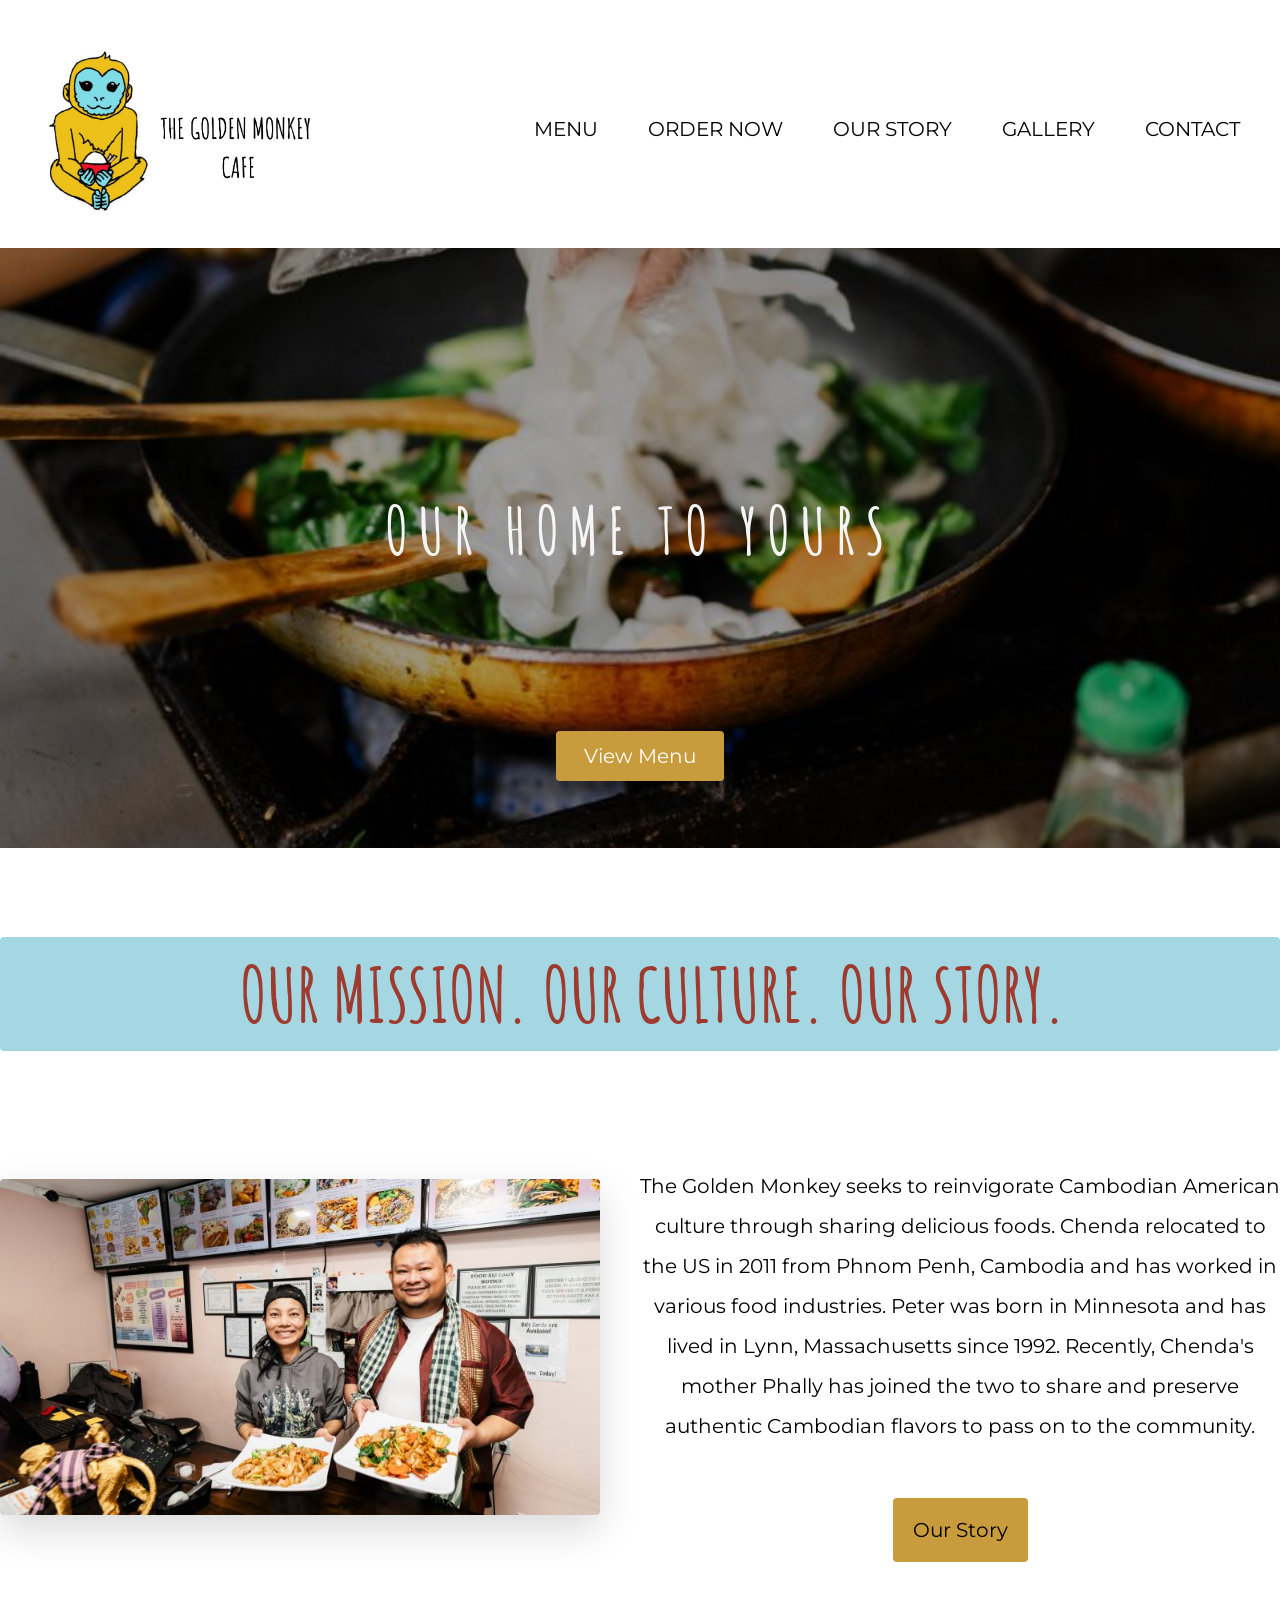
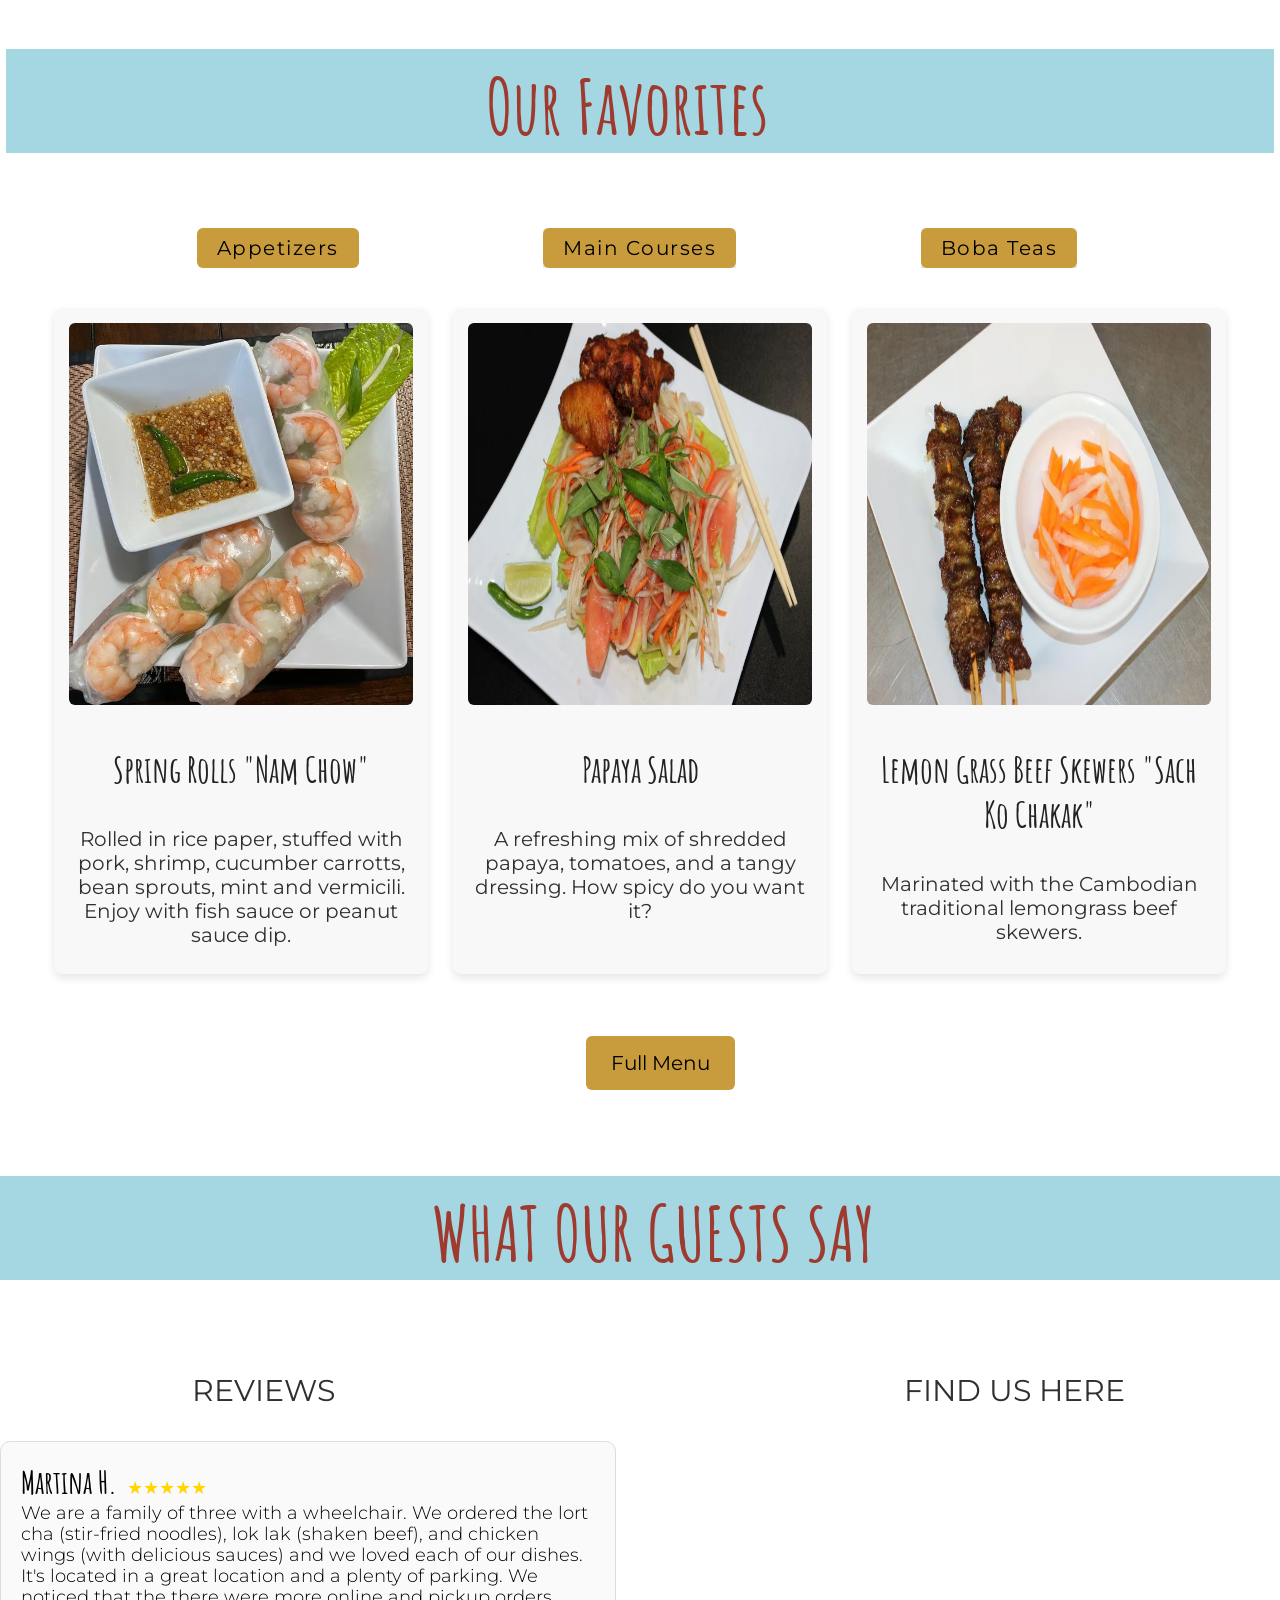
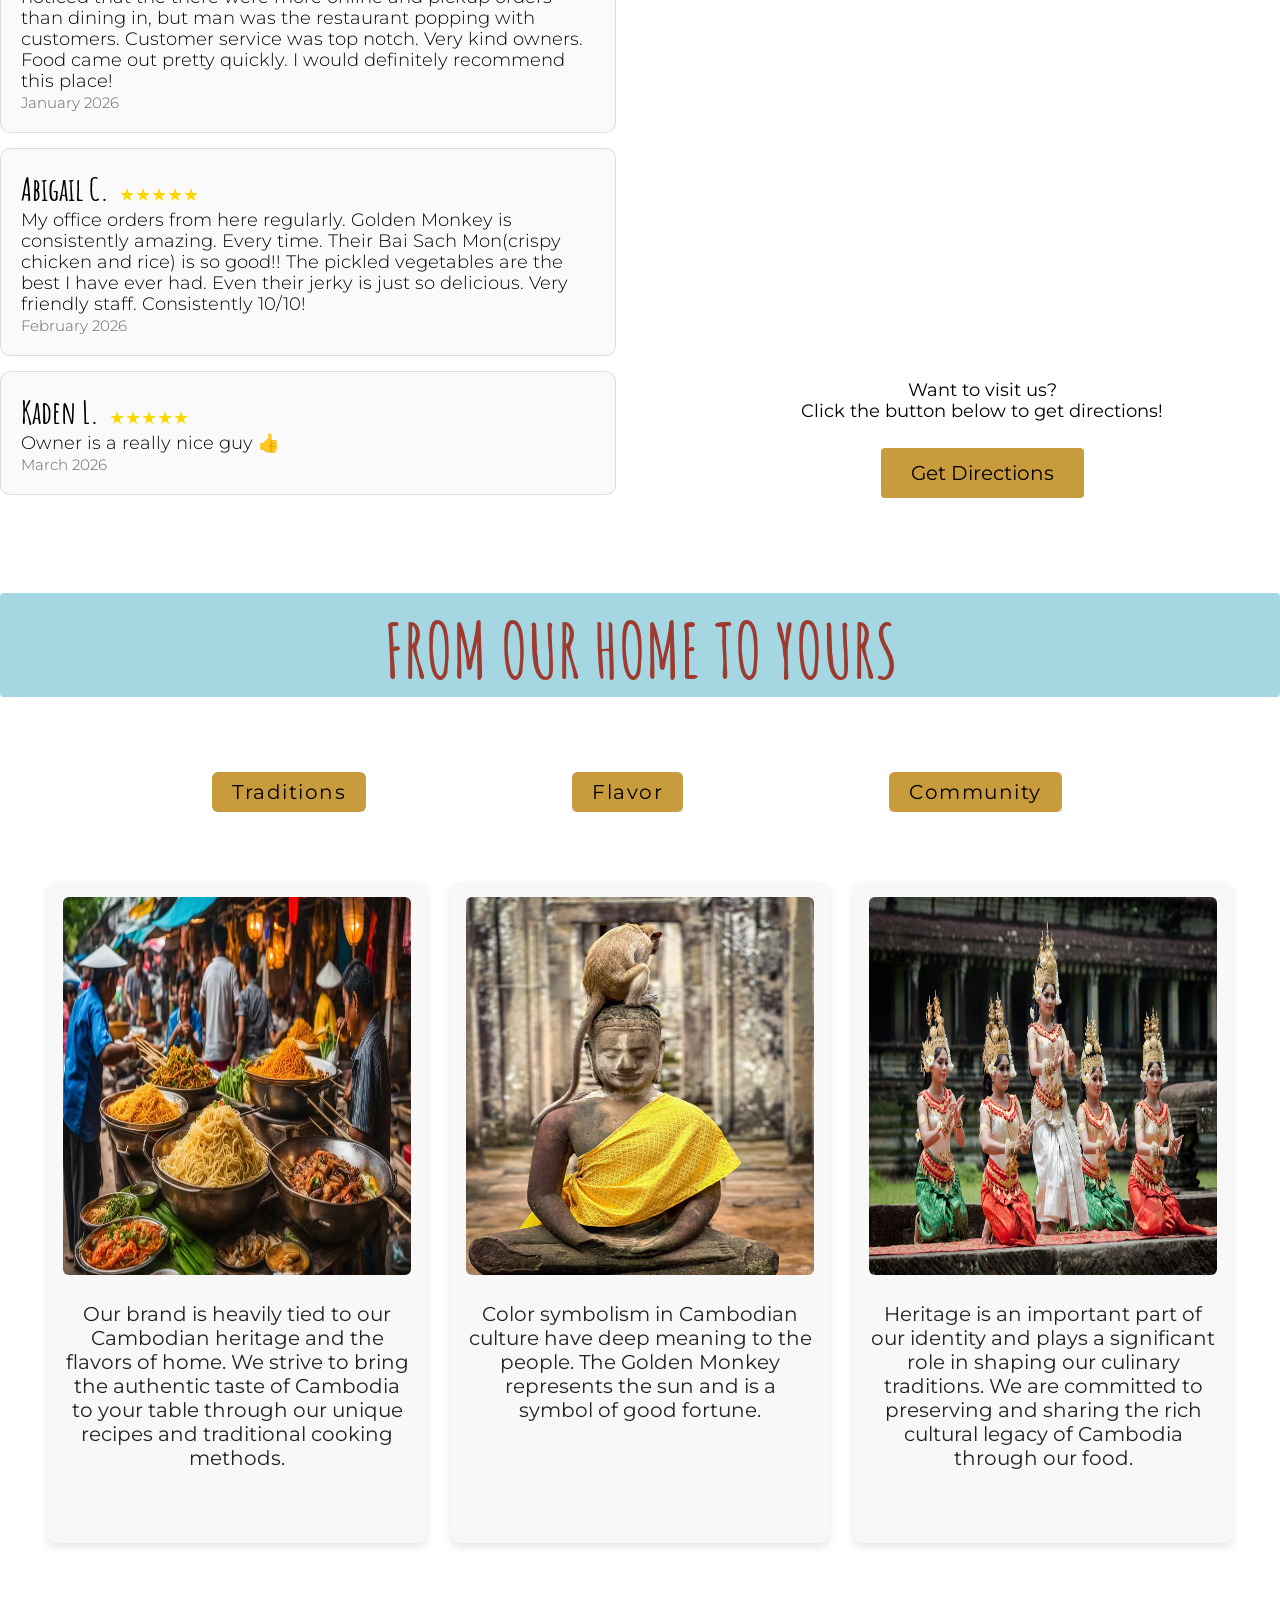
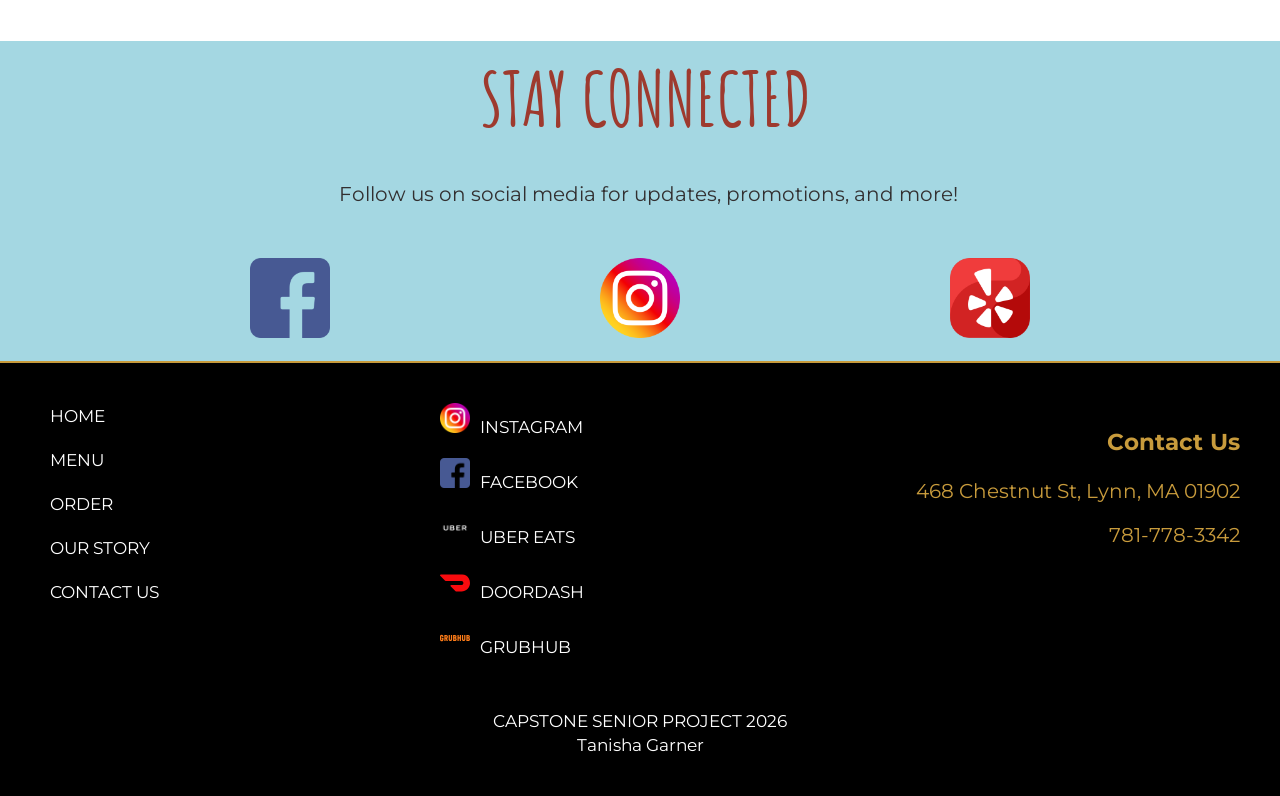
==== index.html @ 57084a73 "Initial commit" ====
<!DOCTYPE html>
<html lang="en">
<head>
    <meta charset="UTF-8">
    <meta name="viewport" content="width=device-width, initial-scale=1.0">

    <link rel="stylesheet" href="styles.css">
    <link rel="stylesheet" href="libraries/slick.css">
    <link rel="stylesheet" href="libraries/slick-theme.css">

    <script src="https://maps.googleapis.com/maps/api/js?key=AIzaSyBMP2JFmYNdYXYX_BB07C4vyssi1ostSFE&libraries=places&callback=initMap&loading=async" 
  defer></script>

    <script src="libraries/jquery.min.js" defer></script>
    <link rel="stylesheet" href="libraries/jquery-ui.min.css">
    <script src="libraries/jquery-ui.min.js" defer></script>

    <script src="libraries/slick.min.js" defer></script>
    <script src="script.js" defer></script>

    
    <title>Golden Monkey Cafe</title>
</head>
<body id="container">
    <header id="header_container">
        <div>
            <a href="index.html"><img id="logo" src="/images/GMC_LOGO_TEXT_FINAL.png" alt="Golden Monkey Cafe Logo"></a>
            <h1 class="sr-only">Golden Monkey Cafe</h1>
        </div>
               
        <div>
            <!-- HAMBURGER BUTTON -->
            <div id="hamburger">
                <span></span>
                <span></span>
                <span></span>
            </div>
            <nav id="main_nav">
                <ul>
                    <li><a href="menu.html#menu_tabs">MENU</a></li>
                    <li><a href="menu.html">ORDER NOW</a></li>
                    <li><a href="about.html">OUR STORY</a></li>
                    <li><a href="gallery.html">GALLERY</a></li>
                    <li><a href="contact.html">CONTACT</a></li>
                </ul>
            </nav>
        </div>        
    </header>
    <main>
        <section id="carousel_container">
            <div class="carousel">
                <div class="slide">
                    <img class ="resize" src="/images/Golden_Monkey_Cook.jpg" alt="A close up of a pan of green vegatables and a person putting white noodles in to cook">
                                       
                    <div class="slide_contents">
                        <h2>OUR HOME TO YOURS</h2>
                        <a href="menu.html" class="menu_button">View Menu</a>
                    </div>
                </div>
                <div class="slide">
                    <img class ="resize" src="/images/Golden_Monkey_Statue_Restaurant.jpg" alt="A statue of a golden money with a light pink and black Khmer scarf on the check out counter">                  
                    <div class="slide_contents">
                        <h2>KHMER SOUL</h2>
                        <a href="menu.html" class="menu_button">View Menu</a>
                    </div>
                </div>
                <div class="slide">
                    <img class ="resize" src="/images/GM_Chenda_cooking.jpg" alt="The owner of the golden monkey Chenda,cooking mekathang in the restaurant kitchen">                   
                    <div class="slide_contents">
                        <h2>ANKGOR SPICES</h2>
                        <a href="menu.html" class="menu_button">View Menu</a>
                    </div>
                </div>  
                <div class="slide">
                    <img  class ="resize" src="/images/Buddhist_monks_in_front_of_the_Angkor_Wat.jpg" alt="A cinematic photo of monks standing in front of a river with the back drop of the Ankor Wat Temple in Cambodia">
                    <div class="slide_contents">
                        <h2>ANCIENT ROOTS</h2>
                        <a href="menu.html" class="menu_button">View Menu</a>
                    </div>                  
                </div>
            </div>
        </section>

        <section id="about">
            <h2>OUR MISSION. OUR CULTURE. OUR STORY.</h2>
            <div class="about_container">   
                <img src="/images/RS234532_Golden_Monkey_feature_Lynn_8_web-750x420.jpg" alt="A photo of Chenda and Peter, the owners of the Golden Monkey Cafe, holding a plate of food in front of the restaurant">
                <div class="about_text">
                    <p>The Golden Monkey seeks to reinvigorate Cambodian American culture through sharing delicious foods. Chenda relocated to the US in 2011 from Phnom Penh, Cambodia and has worked in various food industries. Peter was born in Minnesota and has lived in Lynn, Massachusetts since 1992. Recently, Chenda's mother Phally has joined the two to share and preserve authentic Cambodian flavors to pass on to the community. </p>
                    <a href="about.html" class="story_button">Our Story</a>
                </div>
                
            </div>     
        </section>

        <section id="favorites">
            <h2>Our Favorites</h2>
            <div id="jqtabs">
                <ul>
                    <li><a href="#apps_tab">Appetizers</a></li>
                    <li><a href="#dinner_tab">Main Courses</a></li>
                    <li><a href="#boba_tab">Boba Teas</a></li>
                </ul>

                <div id="apps_tab">
                    <div class="gridLayout">
                        <div class="grid_img_info">
                            <img src="/images/spring_rolls_GM.avif" alt="Three spring rolls on a white square plate with a side of fish sauce with crushed peanuts inside">
                            <h3>Spring Rolls "Nam Chow"</h3>
                            <p>Rolled in rice paper, stuffed with pork, shrimp, cucumber carrotts, bean sprouts, mint and vermicili. Enjoy with fish sauce or peanut sauce dip.</p>
                        </div>

                        <div class="grid_img_info">
                            <img src="/images/papaya_salad_GM.avif" alt="Papaya Salad on white swuare plate with two wings and chop sticks on the side">
                            <h3>Papaya Salad</h3>
                            <p>A refreshing mix of shredded papaya, tomatoes, and a tangy dressing. How spicy do you want it?</p>
                        </div>

                        <div class="grid_img_info">
                            <img src="/images/Lemongrass_skewers_GM.avif" alt="Two Lemon grass beef skewers with a side of pickled carrots on a white plate">
                            <h3>Lemon Grass Beef Skewers "Sach Ko Chakak"</h3>
                            <p>Marinated with the Cambodian traditional lemongrass beef skewers.</p>
                        </div>
                    </div>
                </div>

                <div id="dinner_tab">
                    <div class="gridLayout">
                        <div class="grid_img_info">
                            <img src="/images/BeefLocLac_GM.avif" alt="">
                            <h3>Diced Beef & Rice "Bai Loc Lak"</h3>
                            <p>This hearty meal has al the beef. Shredded beef stir fry topped with cilantro and black pepper is served with jasmine rice or fried rice</p>
                        </div>

                        <div class="grid_img_info">
                            <img src="/images/Mekathang_GM.avif" alt="">
                            <h3>Flat Rice Noodles "Mekathang"</h3>
                            <p>Watch out for that food coma coming your way. Flat rice noodles pan fried with Chinese broccoli, carrots, straw mushrooms and baby corn. Served saucy or dry.</p>
                        </div>

                        <div class="grid_img_info">
                            <img src="/images/wings_Rice_GM.webp" alt="">
                            <h3>Wings & Rice "Bai Slap Mon"</h3>
                            <p>Your favorite wings (choose wing flavor or not) served with jasmine or fried rice.</p>
                        </div>
                    </div>
                </div>

                <div id="boba_tab">
                    <div class="gridLayout">
                        <div class="grid_img_info">
                            <img src="/images/shaved_ice_GM.webp" alt="">
                            <h3>Shaved Ice</h3>
                            <p>Cambodian style slushie</p>
                        </div>

                        <div class="grid_img_info">
                            <img src="/images/mango_smoothie_GM.webp" alt="">
                            <h3>Mango Smoothie</h3>
                            <p>Mango smoothie with choices of boba fillings including fruit poppers, jellies, and tapioca pearls.</p>
                        </div>

                        <div class="grid_img_info">
                            <img src="/images/blueberry_smoothie_GM.webp" alt="">
                            <h3>Blueberry Smoothie</h3>
                            <p>Blueberry smoothie blended with choice of boba fillings: tapioca pearls, fruit poppers, or assorted jellies.</p>
                        </div>
                    </div>
                </div>
                
            </div>
            <ul class="full_menu_button">
                <li><a href="menu.html">Full Menu</a></li>
            </ul>
        </section>

        <section id="reviews_maps">
            <h2>WHAT OUR GUESTS SAY</h2>

            <div id="reviews_maps_container">
                <div id="reviews_section"> 
                    <h3>REVIEWS</h3>
                    <div id="reviews_list">                        
                    </div>                  
                </div>
                
                <div id="map_section">
                    <h3>FIND US HERE</h3>
                    <div id="map"></div>

                    <div id="directions_text_button">
                    <p>Want to visit us? <br>Click the button below to get directions!</p>
                    <a href="https://www.google.com/maps/search/?api=1&query=Golden+Monkey+Cafe" target="_blank" class="directions_button">Get Directions</a>
                </div>
                </div>               
            </div>           
        </section> 

        <section id="traditions"> 
            <h2>FROM OUR HOME TO YOURS</h2>
            <div id="jqtabs2">
                <ul>
                    <li><a href="#traditions_tab">Traditions</a></li>
                    <li><a href="#flavor_tab">Flavor</a></li>
                    <li><a href="#community_tab">Community</a></li>
                </ul>

                <div id="traditions_tab">
                    <div class="traditions_grid_layout">
                        <div class="grid_img_info">
                            <img src="/images/Cambodian-street-food.webp" alt="Cambodian street food vendors with big mounds of noodles and other foods in silver bowls">
                            <p>Our brand is heavily tied to our Cambodian heritage and the flavors of home. We strive to bring the authentic taste of Cambodia to your table through our unique recipes and traditional cooking methods.</p>
                        </div>
                        <div class="grid_img_info">
                            <img src="/images/Statue_golden_monkey_monk.webp" alt="A statue of a monk wearing a yellow garment across the chest and a light brown monkey sitting on its head in front of temple ruins">
                            <p>Color symbolism in Cambodian culture have deep meaning to the people. The Golden Monkey represents the sun and is a symbol of good fortune. </p>
                        </div>
                        <div class="grid_img_info">
                            <img src="/images/Apasara-dance-1.jpg" alt="Women wearing traditions dance otufits posing for the Apsara dance">
                            <p>Heritage is an important part of our identity and plays a significant role in shaping our culinary traditions. We are committed to preserving and sharing the rich cultural legacy of Cambodia through our food.</p>
                        </div>
                    </div>
                </div>                

                <div id="flavor_tab">
                    <div class="traditions_grid_layout">
                        <div class="grid_img_info">
                            <img src="/images/Amok-cambodia.jpg" alt="A plate of Amok, a traditional Khmer dish, with a side of white rice and garnished">
                            <p>Known for its vibrant flavors and use of fresh ingredients, our menu features traditional dishes that showcase the rich culinary heritage of Cambodia. </p>
                        </div>
                        <div class="grid_img_info">
                            <img src="/images/herbs_and_spices_cambodia.jpg" alt="A multitude of spices on small bowls that is traditionally used in Khmer cuisine">
                            <p>The foundation of our cuisine is built on sweet, salty, and sour flavors, which are characteristic of traditional Khmer cuisine - along with popular herbs and spices such as lemongrass, galangal, and kaffir lime leaves.</p>
                        </div>
                        <div class="grid_img_info">
                            <img src="/images/ka-thew-a-traditional-cambodian-dish-cost-me-less-than-a-v0-5oGih_Lac1aLU0uYM_Vw3Iq5MVBD3zpxODKiBcHuGMw.webp" alt="A bow of Cambodian style beef noodle soup with red chopsticks">
                            <p>Most popular dishes include Amok, Lok Lak, and various noodle soups.</p>
                        </div>
                    </div>
                </div> 
               
                <div id="community_tab">
                    <div class="traditions_grid_layout">
                        <div class="grid_img_info">
                            <img src="/images/Khmer_New_Year_LYNN_15.jpg" alt="Two women wearing traditional garments performing the Apsara dance at Lynns Annual Cambodian Festival">
                            <p>Lynn Massachusetts is where is all started. With a large population of Cambodian immigrants, we were able to establish a strong community and share our culinary heritage with the local area.</p>
                        </div>
                        <div class="grid_img_info">
                            <img src="/images/RS234532_Golden_Monkey_feature_Lynn_8_web-750x420.jpg" alt="Peter and Chenda, the owners of the golden monkey, posing for the camera behind the corner, holding plates of mekathang">
                            <p>Phnom Penh, Cambodia is where Chenda, co-owner of the Golden Monkey, was born & raised. With Peter, she's been able to pass on the rich cultural legacy of Cambodia through food.</p>
                        </div>
                        <div class="grid_img_info">
                            <img src="/images/AsianWaterFest_LOW_002.webp" alt="People walking past and engaging with vendor tents at Lowells Water Festival">
                            <p>We give back by offering authentic Khmer cuisine at numerous cultural events - like Lynns annual neighborhood events and Lowells Cambodian annual water festival.</p>
                        </div>
                    </div>
                </div>
            </div>
        </section>

        <section id="connected">
            <h2>STAY CONNECTED</h2>
            <p>Follow us on social media for updates, promotions, and more!</p>
            <div id="social_media_links">
                <a href="https://www.facebook.com/chendaskhmercooking/" target="_blank"><img src="/images/facebook.png" alt="Facebook Icon"></a>
                <a href="https://www.instagram.com/the_golden_monkey_cafe/" target="_blank"><img src="/images/social.png" alt="Instagram Icon"></a>
                <a href="https://www.yelp.com/biz/golden-monkey-cafe-lynn" target="_blank"><img src="/images/yelp_(1).png" alt="Yelp Icon"></a>
            </div>
        </section>
    </main>
    <footer>
        <div id="footer_container">
            <div class="footer_section">
                <div class="footer_nav">
                    <ul class="footer_ul">
                        <li><a href="index.html">HOME</a></li>
                        <li><a href="menu.html">MENU</a></li>
                        <li><a href="menu.html">ORDER</a></li>
                        <li><a href="about.html">OUR STORY</a></li>
                        <li><a href="contact.html">CONTACT US</a></li>
                    </ul>
                </div>
            </div>
            <div class="footer_section">
                <div class="footer_nav">
                    <ul class="footer_ul">
                        <li><img src="./images/social.png" class="footer_icons" alt="Instagram Icon"><a href="https://www.instagram.com/the_golden_monkey_cafe/" target="_blank">INSTAGRAM</a></li>
                        <li><img src="./images/facebook.png" class="footer_icons" alt="Facebook Icon"><a href="https://www.facebook.com/chendaskhmercooking/" target="_blank">FACEBOOK</a></li>
                        <li><img src="./images/uber.png" class="footer_icons" alt="Uber Icon"><a href="https://www.ubereats.com/store/the-golden-monkey-cafe/oUnc1XldU629AmS9Zw6CRw?srsltid=AfmBOop73EjcwCz5pPqW0KFyjQsu60IgZbZfmH3N0DyPDpNP7AK1DHw7" target="_blank">UBER EATS</a></li>
                        <li><img src="./images/Doordash--Streamline-Simple-Icons.svg" class="footer_icons" alt="Doordash Icon"><a href="https://www.doordash.com/store/the-golden-monkey-cafe-lynn-23829533/45864348/?srsltid=AfmBOorzp2BiLcZ9FfFqA4dac-sUVmPq-fO-9rF27l1Q2mv0CcukUo_a" target="_blank">DOORDASH</a></li>
                        <li><img src="./images/Grubhub--Streamline-Simple-Icons.svg" class="footer_icons" alt="Grubhub Icon"><a href="https://www.grubhub.com/restaurant/the-golden-monkey-cafe-468-chestnut-st-lynn/3355119" target="_blank">GRUBHUB</a></li>
                    </ul>
                </div>
            </div>           
            <div class="footer_section contact_us_footer">
                <h3>Contact Us</h3>
                <p>468 Chestnut St, Lynn, MA 01902</p>
                <p>781-778-3342</p>
            </div>
            <div class="footer_bottom_text">
                <small >CAPSTONE SENIOR PROJECT 2026<br> Tanisha Garner</small>
            </div>                              
        </div>
        
        
    </footer>  
</body>
</html>
---- styles.css ----
@import url('https://fonts.googleapis.com/css2?family=Amatic+SC:wght@400;700&display=swap');
@import url('https://fonts.googleapis.com/css2?family=Montserrat:ital,wght@0,100..900;1,100..900&display=swap');


/* ------------------------------------------------------------------------ */
/* HOME PAGE AND GLOBAL CSS SETTINGS */
/* ------------------------------------------------------------------------ */
*{
    box-sizing: border-box;
}


#container{
    max-width: 1280px;
    width: 100%;
    margin: 0 auto;
}

.sr-only{
    display: none;
}

#logo{
    width: 15em;
    height: auto;
    padding-left: 20px;
    display: block;
}

header{
    max-width: 1280px;
    margin: 0 auto;

}

/*---------------------------------------------------------------------------------------------------------------*/
/* DESKTOP STYLES */
/*---------------------------------------------------------------------------------------------------------------*/
/* HEADER NAVIGATION USING FLEXBOX */

#header_container{
    display: flex;
    justify-content: space-between;
    align-items: center;
    flex-direction: row; /* horizontal */

    padding: 20px; 
    margin-bottom: -70px; 
    width: 100%;
}

nav > ul{
    display: flex;
    gap: 10px;
    list-style: none;
    margin: 0;
    padding: 0;
}


nav > li{
    display: inline;    
}

a{
    font-family: "Montserrat", sans-serif;
    font-weight: 400;
    font-size: 20px; /* Makes font size bigger in nav*/
    text-decoration: none;
    color: black;
    padding: 20px; 
    line-height: 1;
    
}

li{
    list-style: none;
}

li > a:hover{
    text-decoration: underline;
    color: #9E3A2E;
    border-radius: 4px;
    transition: 0.3s;
}

#hamburger{
    display: none;
    flex-direction: column;
    cursor: pointer;
    gap: 5px;
}

#hamburger span{
    width: 25px;
    height: 3px;
    background: black;
    display: block;
    transition: 0.3s;
}




/*---------------------------------------------------------------------------------------------------------------*/
/* SLIDESHOW/CAROUSEL STYLES */

#carousel_container{
    font-family: "Amatic SC", sans-serif; 
    font-weight: 400;
    width: 100%; 
    margin-left: auto;
    margin-right: auto;
    padding-top: 25px;
    padding-bottom: 2rem;
}

/* Carousel Container, Menu button and slide text*/

#carousel_container{
    margin-bottom: 3em;
}

.carousel{
    width: 100%;
    height: 600px;
}

.slide{
    position: relative;
    margin-top: 35px;

}

.slide::before{ /* dark overlay of image to make text easier to read */
    width: 100%;
    height: 100%;
    content: "";
    position: absolute;
    top: 0;
    left: 0;
    background: rgba(0,0,0,0.35);
}

.slide > img {
    width: 100%;
    height: 600px;
    object-fit: cover;
}

.slide_contents{
    position: absolute; /* centers contents on the carousel */
    top: 60%; /* centers text and button */
    left: 50%;
    transform: translate(-50%, -50%); 
    text-align: center;
    color: white;
    transition: 0.3s;
}

.slide_contents > h2{
    font-size: 65px;
    letter-spacing: 10px;
    margin-bottom: 30px;
    padding-bottom: 2em;
    color: whitesmoke;
}

.menu_button{
    display: inline-block;
    padding: 15px 28px;
    background-color: #C89B3C; 
    color: white; 
    text-decoration: none;
    border-radius: 4px; 
    transition: 0.3s; /* smooth transition for hover style */
}

.menu_button:hover{
    background-color: #9E3A2E;
}

.resize{
    width: 100%;
    height: 100%;
}





/*---------------------------------------------------------------------------------------------------------------*/
/* ABOUT US HOME PAGE SECTION SECTION */

#about > h2{
    font-family: "Amatic SC", sans-serif;
    background-color: #A4D7E2;
    font-weight: 700;
    font-size: 75px;
    color: #9E3A2E;
    padding-top: 10px;
    padding-bottom: 10px;
    border-radius: 4px;
    padding-left: 15rem; 
}

.about_container{
    font-family: "Amatic SC", sans-serif;
    font-weight: 700;
    font-size: 50px;
    display: flex;
    align-items: center;
    gap: 40px;
    padding: 5rem 0;

    padding-top: 2rem;
    padding-bottom: 2rem;
    text-align: center;
}

.about_container > img{
    width: 600px;
    border-radius: 4px;
    box-shadow: 0px 15px 40px rgba(0,0,0,0.15);
}

.about_text > p{
    font-family: "Montserrat", sans-serif;
    font-weight: 400;
    font-size: 20px;
    line-height: 2;
    padding-bottom: 20px;
    
}

.story_button{
    background-color: #C89B3C; /* gold accent */
    border-radius: 4px;
    transition: 0.3s; /* smooth transition for hover style */
}

.story_button:hover{
    text-decoration: none;
    background-color: #9E3A2E;
    color: white;
}




/*---------------------------------------------------------------------------------------------------------------*/
/*FAVORITES SECTION + TRADITIONS SECTION */
#favorites, #jqtabs, #jqtabs2{
    font-family: "Amatic SC", sans-serif;
    font-size: 30px;

    background: transparent; /* removes jquery default border settings */
    border: none;
}

#favorites > h2, #jqtabs2 > h2{
    font-family: "Amatic SC", sans-serif;
    background-color: #A4D7E2;
    font-weight: 700;
    font-size: 75px;
    color: #9E3A2E;
    padding-top: 10px;
    padding-left: 30rem;
}

#jqtabs2 p{
    font-family: "Montserrat", sans-serif;
    font-weight: 400;
    font-size: 20px;
}

.gridLayout{
    display: grid;
    grid-template-columns: repeat(3, 1fr);
    gap: 25px;
} /* also for traditions section*/

.grid_img_info{
    text-align: center;
    background: #f8f8f8;
    padding: 15px;
    border-radius: 8px;
    box-shadow: 0 4px 8px rgba(0,0,0,0.1);
    text-align: center;
}/* also for traditions section*/

.grid_img_info > img{
    width: 100%;
    height: 60%;
    border-radius: 6px;
}/* also for traditions section*/

#jqtabs .ui-widget-header, #jqtabs2 .ui-widget-header{ 
    background: transparent; /* removes jquery default gray bar in header */
    border: none;
}

#jqtabs .ui-tabs-panel, #jqtabs2 .ui-tabs-panel{
    border: none;
    background: transparent;
}

#jqtabs ul, #jqtabs2 ul{
    display: flex;
    justify-content: space-between;
    gap: 15px;
    padding-bottom: 10px;
    border: none;   
}

#jqtabs li, #jqtabs2 li{
    list-style: none;
    border: none;   
}

#jqtabs li a, #jqtabs2 li a{ 
    display: inline-block; /* Style jquery tabs into buttons */
    background-color: #C89B3C;
    color: black;
    text-decoration: none;
    border-radius: 6px;
    letter-spacing: 1.5px;
    font-weight: 400;
    transition: all .3s ease;
}

#jqtabs li a:hover, #jqtabs2 li a:hover{
    background-color: #9E3A2E;
    color: white;
}

#jqtabs p{
    font-family: "Montserrat", sans-serif;
    font-size: 20px;
    color: #322f30;
}
.full_menu_button li{
    margin-left: 18em;
}

.full_menu_button li a{
    
    padding: 15px 25px;
    background-color: #C89B3C;
    color: black;
    text-decoration: none;
    border-radius: 6px;
    font-weight: 400; 
}

.full_menu_button li a:hover{
    background-color: #9E3A2E;
    color: white;;
}

#traditions > h2{
    font-family: "Amatic SC", sans-serif;
    background-color: #A4D7E2;
    font-weight: 700;
    font-size: 75px;
    color: #9E3A2E;
    padding-top: 10px;
    padding-left: 24rem;
    border-radius: 4px;
}

.traditions_grid_layout{
    display: grid;
    grid-template-columns: repeat(3, 1fr);
    gap: 25px;  
    padding-top: 30px;
}






/*---------------------------------------------------------------------------------------------------------------*/
/* WHAT OUR GUESTS SAY */
#reviews_maps > h2{
    font-family: "Amatic SC", sans-serif;
    background-color: #A4D7E2;
    font-weight: 700;
    font-size: 75px;
    color: #9E3A2E;
    padding-top: 10px;
    padding-left: 27rem;
}

/* sections of both maps and reviews */

#reviews_maps_container{
    display: flex;
    gap: 3rem;
    align-items: flex-start;

    
}

#reviews_section, #map_section{
    flex: 1;  
}


#reviews_section > h3{
    font-family: "Montserrat", sans-serif;
    font-weight: 400;
    font-size: 30px;
    color: #322f30;
    margin-bottom: 2rem;
    padding-left: 12rem;
}

#map_section > h3{
    font-family: "Montserrat", sans-serif;
    font-weight: 400;
    font-size: 30px;
    color: #322f30;
    margin-bottom: 5rem;
    padding-left: 15rem;

}

#map{ /* makes google map visible*/
    width: 100%; /* makes google map visible*/
    height: 400px;
}


/* reviews styling */

#reviews_list{
  display: flex;
  flex-direction: column;
  justify-content: space-between;
  gap: 15px;
  margin-top: 10px;
}

.review{ /* CSS for js addition to html*/
    font-family: "Montserrat", sans-serif;
    font-weight: 300;
    font-size: 1.1em;
    border: 1px solid #ddd;
    border-radius: 10px;
    padding: 20px;
    background: #fafafa;
}

.review > strong{ /* CSS for js addition to html*/
    font-family: "Amatic SC", sans-serif;
    font-weight: bold;
    font-size: 1.8em;
}

.stars{ /* CSS for js addition to html*/
  color: gold;
  margin-left: 5px;
}

.review > small{ /* CSS for js addition to html*/
  color: #666;
}

/* get directions button and text styling*/
#reviews_maps > p{
    font-family: "Montserrat", sans-serif;
    font-weight: 300;
    font-size: 20px;
    color: #322f30;
    margin-left: 42rem;
    margin-top: -25px;
    text-align: center;
}

.directions_button{
    font-family: "Montserrat", sans-serif;
    display: inline-block;
    margin-top: 10px;   
    margin-bottom: 2rem;
    padding: 15px 30px;
    background-color: #C89B3C;
    color: black;
    text-decoration: none;
    border-radius: 4px;
    transition: background-color 0.3s ease;
    
}

.directions_button:hover{
    background-color: #9E3A2E;
    color: white
}

#directions_text_button{
    font-family: "Montserrat", sans-serif;
    font-weight: 400;
    font-size: 1.1em;
    margin-top: 90px;
    margin-left: 20px;
    text-align: center;
}






/*---------------------------------------------------------------------------------------------------------------*/
/* STAY CONNECTED*/
#connected{
    background-color: #A4D7E2;
} 
    

#connected > h2{
    font-family: "Amatic SC", sans-serif;
    font-weight: 700;
    font-size: 75px;
    color: #9E3A2E;
    margin-left: 30rem;
    padding-top: 10px;
    border-radius: 4px;
}

#connected > p{
    font-family: "Montserrat", sans-serif;
    font-weight: 400;
    font-size: 20px;
    color: #322f30;
    margin-left: 1rem;
    margin-top: -25px;
    text-align: center;
}

#social_media_links{
    display: flex;   
    justify-content: space-evenly;
    margin-top: 2rem;
}

#social_media_links > a > img{
    width: 80px;
    height: 80px;
    transition: transform 0.3s ease;
}






/*---------------------------------------------------------------------------------------------------------------*/
/* FOOTER STYLES */

footer{
    border-top: 2px solid #C89B3C;
}

#footer_container{
    display: flex;
    justify-content: space-evenly;
    align-items: flex-start;
    font-family: "Montserrat", sans-serif;
    font-weight: 400;
    font-size: 20px;
    padding: 40px;
    background-color: black; 
    color: white; 
    flex-wrap: wrap; /* makes it responsive */
}

.footer_section{
    flex: 1;
    
}

/* LEFT SIDE FOOTER NAVIGATION */
.footer_nav ul{
    list-style: none;
    padding: 0;
    margin: 0;
}

.footer_nav li{
    margin-bottom: 10px;
    padding-bottom: 10px;
}

.footer_nav a{
    text-decoration: none;
    font-size: 17px;
    padding: 10px;
    color: white;
}

.footer_nav a:hover{
    color: #C89B3C;
    padding: 10px;

}

/* RIGHT SIDE CONTACT */
.contact_us_footer{
    text-align: right;
    color:#C89B3C;
}


.footer_bottom_text{   
    padding-top: 30px;
    padding-right: 200px;
    margin-right: 200px;
    margin-left: 400px;
    text-align: center;
    color: white;   
}

.footer_icons{
    width: 30px;
    height: 30px;
    transition: transform 0.3s ease;
}





/*---------------------------------------------------------------------------------------------------------------*/
/* MENU PAGE STYLES */

/* Uber, DoorDash, GrubHub image link sections */
.order_text{
    font-family: "Amatic SC", sans-serif;
    background-color: #A4D7E2;
    font-weight: 700;
    font-size: 75px;
    color: #9E3A2E;
    padding-top: 10px;

    border-radius: 4px;
    text-align: center;
}

.order_options, .order_options_bottom{
    display: flex;
    justify-content: space-around;
}

#order_links_bottom > p, #order_links_top > p{
    text-align: center;
    font-family: "Montserrat", sans-serif;
    font-weight: 400;
    font-size: 20px;
}

#order_links_bottom > h3{
    text-align: center;
}

.order_options > a > img{
    width: 70px;
    height: 70px;
    justify-content: space-around;
}





/*---------------------------------------------------------------------------------------------------------------*/
/* MENU CARD STYLES */

.menu_card{
  border-radius: 12px;
  padding: 15px;
  background: #fff;
  transition: transform 0.2s ease;
  transition: box-shadow 0.2s ease;
}

/* Product title */
.menu_card h4{
    font-family: "Montserrat", sans-serif;
    font-weight: 700;
    margin: 0;
    font-size: 1.2em;
}

/* Image styles */
.menu_card img{
  width: 250px;
  height: 250px;
  object-fit: cover;
  border-radius: 10px;
  margin: 10px 0;
}

/* Product description text */
.menu_card p{
    font-family: "Montserrat", sans-serif;
    font-weight: 400;
    font-size: 1em;
    color: #555;
}

/* Hover effect for each menu card */
.menu_card:hover{
  transform: translateY(-5px);
  box-shadow: 0 8px 20px rgba(0,0,0,0.1);
}

.bold{
    font-weight: bold;
}

#tab_starters, #tab_mains, #tab_kids, #tab_drinks, #tab_sides, #tab_sauces{ /* display grid for right side menu cards structure */
  display: grid;
  grid-template-columns: repeat(3, 1fr);
  gap: 15px;
}


/* Flex and styles for menu_tab_div to create vertical stack menu on left hand side*/
#menu_tabs{
    border: none;
}

#menu_tab_div{
    display: flex;
    gap: 2rem;
    align-items: flex-start; /* allows sticky menu on scroll */   
}

#menu_tab_div > ul{
    display: flex;
    flex-direction: column;
    list-style: none;
    padding: 0;
    margin: 0;
    min-width: 200px;

    position: sticky; /* for sticky menu */
    top: 100px;


}

#menu_tab_div > ul > li{
    list-style: none;
    padding: 0;
    margin: 0;
}

#menu_tab_div > ul > li > a{ /*Font type and color */
    display: inline-block;
    padding: 12px 16px;
    font-family: "Montserrat", sans-serif;
    font-weight: 400;
    text-align: center;
    background-color: white;
    color: black;
    width: 100%;
    border: none;
    text-decoration: none;
}

#menu_tab_div .ui-tabs-active a{ /* text/background color for menu tabs on page load/selected */
    background-color: #C89B3C ;
    color: #9E3A2E ;
}

#menu_tab_div li a:hover, #menu_tab_div li a:hover{ /* hover style color for vertical menu tabs*/
    background-color: #9E3A2E;
    color: white;
    width: 100%;
}



/*---------------------------------------------------------------------------------------------------------------*/
/* OUR STORY PAGE STYLES */
#top_about{
    display: flex;
    margin-top: 55px;  
}

#top_about h1{
    font-family: "Amatic SC", sans-serif;
    font-weight: 900;
    font-size: 4rem;
    letter-spacing: 1.1pc;
    margin-top: 135px;   
}

.top_contents{
    margin-top: -100px;
    margin-left: 70px;   
}

.top_img > img{
    border-radius: 7px;
}
.top_img > p{
    font-family: "Amatic SC", sans-serif;
    font-size: 30px;   
    text-align: center;
}

.top_contents > h1{
    background-color: #C89B3C;
    color: white;
    border-radius: 7px;
    padding: 10px 15px 10px 15px;
}

.top_contents > p{
    font-family:"Montserrat", sans-serif; 
    font-size: 25px;
    padding: 15px 15px;
    background-color: #9E3A2E;
    border-radius: 7px;
    color: white;
}

.about_hook{
    font-family: "Amatic SC", sans-serif;
    font-size: 60px;
    margin-top: 10px;
    text-align: center;
    background-color: #A4D7E2;
    color: black;
    padding: 10px 10px 10px 10px;
}

/* roots, food, community - our story,  */
#roots_section, #food_section, #community_section{
    display: flex;
    align-items: center;
    gap: 2rem; 
    margin-bottom: 50px;
}

.story_text{
    flex: 1;
}

.story_text, #community_img{
    flex: 0 0 50%; /* 50% split of text and story items */
    border-radius: 5px;
}

.story_text > h2{
    font-family: "Amatic SC", sans-serif;
    font-weight: 900;
    font-size: 4rem;
    text-align: center;
}

.story{
    font-family:"Montserrat", sans-serif; 
    font-size:25px;
    width: 100%;
    padding: 20px;
    background-color: #C89B3C;
    border-radius: 7px;
    color: black;
    text-align: center;
}

.story > p{
    font-size:20px;
    line-height: 1.5;
}

.story > h2{
    font-family: "Amatic SC", sans-serif;
    font-weight: 900;
    font-size: 4rem;
    text-align: center;
    color:black;
    border-radius: 7px;
}

.story_text > p{
    font-family: "Amatic SC", sans-serif;
    font-size: 30px;
    width: 100%;
    padding: 20px;
    background-color: #9E3A2E;
    border-radius: 7px;
    color: white;
    text-align: center;
}



.roots_img, .community_img{
    width: 100%;
    height: auto;
    display: block;
    border-radius: 5px;

}

.food_img{
    width: 100%;
    height: auto;
    display: block;
    border-radius: 5px;
}

/* video section */
#video_section > h2{
    font-family: "Amatic SC", sans-serif;
    font-weight: 900;
    font-size: 4rem;
    text-align: center;
    background-color: #A4D7E2;
    color: black;
    padding: 10px 10px 10px 10px;
}

#ig_embedded_vids{
    display: grid;
    grid-template-columns: repeat(2, 1fr);
    gap: 15px;

    width: 100%;
    max-width: 100%;
    overflow-x: hidden;
}

.video{
    width: 100%;
    
}

.video > video{
    width: 100%;
    height: auto;
    display: block;
}




/*---------------------------------------------------------------------------------------------------------------*/
/* GALLERY PAGE STYLES */

#gallery_header{
    text-align: center;
    padding-top: 25px;
}

#gallery_header h1{
    font-family: "Amatic SC", sans-serif;
    font-size: 40px;
}

#gallery_header p{
    font-family:"Montserrat", sans-serif;
    font-size: 20px;
}

.photorows{
    background-color: #C89B3C;
    display: flex;
    flex-wrap: wrap;
    padding: 0 5px;
    padding-bottom: 20px;
}

.photocolumns{
    flex: 25%;
    max-width: 25%;
    padding: 0 5px;
}

.photocolumns img{
    margin-top: 8px;
    vertical-align: middle;
    width: 100%;
}





/*---------------------------------------------------------------------------------------------------------------*/
/* CONTACT PAGE STYLES */

#formh2{
    font-family: "Amatic SC", sans-serif;
    font-size: 40px;
    text-align: center;
    padding-top: 20px;
}

#form_p{
    font-family:"Montserrat", sans-serif;
    font-size: 20px;
    text-align: center;
}

.thank_you{
    font-family:"Montserrat", sans-serif;
    font-size: 20px;
    margin-top: 10px;
    padding-right: 650px;
    padding-bottom: 50px;
    text-align: center;   
}

#form_flex{ 
    display: flex;
    flex-direction: row;
    align-items: center;
    justify-content: center;
    gap: 4rem;
    padding-bottom: 20px;
}

#form{
  border: 1px solid #EEE;
  border-radius: 5px;
  box-shadow: -5px 5px 10px rgba(0,0,0,.07);
  color: black;
  font-family: 'Raleway', sans-serif;
  font-size: 1rem;
  margin: 1rem auto;
  padding: 1rem;
}

#form, #form_img {
    flex: 1;
}

#form_img > img {
    width: 100%;
    height: auto;
    display: block;
    border-radius: 10px; 
}

fieldset, input, label, textarea{
    box-sizing: border-box;
	display: block;
    font-family:"Montserrat", sans-serif;
    font-size: 15px;
	width: 100%;
}

label{
  font-weight: 600;
  margin-bottom: 0.1rem;
}

input[type="email"],
input[type="tel"],
input[type="text"]{
    border: 1px solid #333;
	border-radius: 5px;
	font-size: 1rem;
	padding: 0.5rem;
}

fieldset {
    align-items: center;
    border: 1px solid #333;
	border-radius: 5px;
    display: grid;
    grid-template-columns: 1fr 3fr 1fr 3fr;
    padding: 0.25rem 1rem 1rem;
}

fieldset > legend{
  font-weight: 600;
}

fieldset > label{
  margin: 0;
  font-weight: 400;
}

textarea{
  border: 1px solid #333;
  border-radius: 5px;
  font-size: 1rem;
  height: 5rem;
  padding: 0.5rem;
}

input[type=submit]{
  width: 100%;
  background-color: #9E3A2E;
  color: white;
  padding: 14px;
  margin: 8px 0;
  border: none;
  border-radius: 4px;
  cursor: pointer;
}

input[type=submit]:hover{
    background-color: #C89B3C;
    color: white;
}

.required {
  color: #DE0B63;
  font-size: 1.5em;
  margin-left: 2px;
}


























/*---------------------------------------------------------------------------------------------------------------*/
/* MEDIA QUERIES FOR MOBILE STYLES */

@media (max-width: 768px){
/* HOME PAGE STYLES */
    #header_container{
        flex-direction: column;
        align-items: center;
        gap: 10px;
        margin-bottom: 0;
    }

    nav > ul{
        flex-direction: column;
        align-items: center;
        gap: 5px;
        font-size: 20px;
    }

    a{
        font-size: 16px;
        padding: 10px;
    }

/* Hamburger Menu styles */
    #hamburger{
        display: flex;
    }


    #main_nav{
        display: none;
        display: none;
        flex-direction: column;
        position: absolute;
        top: 80px;
        left: 0;
        width: 100%;
        background: white;
        display: none;
        flex-direction: column;
        text-align: center;
        box-shadow: 0 5px 10px rgba(0,0,0,0.1);

        position: relative;
        top: 100%;   /* mobile nav below hamburger */
        left: 0;
    }

    #main_nav.active{
        display: flex;
    }

    #main_nav > ul{
        flex-direction: column;
    }

    
    #main_nav.active{
        display: flex;
    }

/* carousel styles */
    .carousel,
    .slide > img{
        height: 300px; 
    }

    .slide_contents > h2{
        font-size: 32px;
        letter-spacing: 3px;
        padding-bottom: 0;
    }

    .menu_button{
        padding: 10px 20px;
        font-size: 14px;
    }

/* About intro styles */
    .about_container{
        flex-direction: column;
        padding: 2rem 1rem;
    }

    .about_container > img{
        width: 100%;
    }

    #about > h2{
        font-size: 40px;
        padding-left: 0;
        text-align: center;
    }

    .about_text > p{
        font-size: 16px;
    }

/* Favorites styles */

  
    #jqtabs ul{
        display: flex;
        flex-direction: column;
        gap: 10px;
        padding: 0;
        margin: 0;
    }

    #jqtabs ul li{
        list-style: none;
        width: 100%;
    }

    #jqtabs ul li a{
        display: block;
        width: 100%;
        text-align: center;
        padding: 12px;
    }

    #jqtabs2 ul{
        display: flex;
        flex-direction: column;
        gap: 10px;
        padding: 0;
        margin: 0;
    }

    #jqtabs2 ul li{
        list-style: none;
        width: 100%;
    }

    #jqtabs2 ul li a{
        display: block;
        width: 100%;
        text-align: center;
        padding: 12px;
    }

    .gridLayout,
    .traditions_grid_layout{
        display: flex;
        flex-direction: column;
        gap: 25px;
        width: 100%;
        max-width: 100%;  
    }

    #favorites > h2,
    #traditions > h2,
    #reviews_maps > h2,
    #connected > h2{
        font-size: 40px;
        padding-left: 0;
        text-align: center;
    }

   .full_menu_button{
        margin-left: -14.3em;

    }
    

   




/* Map + Review styles */
    #reviews_maps_container{
        display: flex;
        flex-direction: column;
        align-items: center; 
        gap: 2rem;
        width: 100%;
    }

    #map_section{
        width: 100%;
        display: flex;
        flex-direction: column;
        align-items: center;
    }

    #map{
        width: 100%;
        max-width: 100%;
        height: 300px;
    }

    #map > iframe{
        width: 100%;
        display: block;
    }

    #reviews_section > h3,
    #map_section > h3{
        text-align: center;
        padding-left: 0;
    }

    #directions_text_button{
        margin: 20px auto 0;
    }



/* Stay Connected styles */
    #connected > h2{
        margin-left: 0;
        text-align: center;
        font-size: 40px;
    }

    #social_media_links{
        flex-direction: row;
        gap: 15px;
        justify-content: center;
    }

    #social_media_links img{
        width: 50px;
        height: 50px;
    }


/* Footer styles */
    #footer_container{
        display: flex;
        flex-direction: column;
        align-items: center;
        justify-content: center;
        text-align: center;
        gap: 2rem;
        width: 100%;
    }

    #footer_container > *{
        width: 100%;
        text-align: center;
    }

    .contact_us_footer{
        display: flex;
        flex-direction: column;
        align-items: center;
        text-align: center;
    }

    .footer_bottom_text{
        margin: 0;
        padding: 20px 0;
        text-align: center;
    }

/* ---------------------------------------------------------------------------------------------------------------------- */
/* MENU PAGE STYLES */
 
/* menu tabs div for centering cards + nav */
    #menu_tab_div{
        display: flex;
        flex-direction: column; 
        width: 100%;
        align-items: center;
        

        
    }

/* menu tabs nav styles */
    .menu_tabs{
        display: flex;
        flex-direction: row;

        width: 100%;
        margin: 0;
        padding: 10px;

        background: #fff;
        border-bottom: 1px solid #eee;

        position: static !important; /* keeps menu nav at the top on scroll */
        
    }

    .menu_tabs > li{
        flex: 0 0 auto;
        list-style: none;
        
    }

    .menu_tabs li a{
        display: block;
        padding: 8px 14px;

        background: #f2f2f2;
        white-space: nowrap;       
    }


    #menu_tab_div > div{
        width: 100%;
        display: flex;
        flex-direction: column;
        
    }

    .menu_card{
        width: 100%;
        margin: 0;
        padding: 15px;
        border-bottom: 1px solid #eee;
    }

    .menu_card > img{
        width: 100%;
        display: block;
    }



/* ---------------------------------------------------------------------------------------------------------------------- */
/* ABOUT PAGE STYLES */

    /* Top section  */
    #top_about{
        flex-direction: column;
        margin-top: 20px;
        padding: 0 15px;
        gap: 1.5rem;
    }

    #top_about > h1{
        font-size: 2.5rem;
        letter-spacing: normal;
        margin-top: 0;
        text-align: center;
    }

    .top_contents{
        margin: 0;
        margin-top: -150px;
    }

    .top_contents > p{
        font-size: 16px;
        padding: 15px;
    }

    .top_img > p{
        font-size: 20px;
        padding-top: 10px;
    }

    /* Hook text */
    .about_hook{
        font-size: 28px;
        padding: 10px;
    }

    /* Story sections */
    #roots_section,
    #food_section,
    #community_section{
        flex-direction: column;
        padding: 0 15px;
        text-align: center;
    }

    .story_text,
    #community_img{
        flex: 1 1 100%;
    }

    .story_text > h2,
    .story > h2{
        font-size: 2.2rem;
    }

    .story{
        font-size: 16px;
        padding: 15px;
    }

    .story > p{
        font-size: 15px;
    }

    .story_text > p{
        font-size: 18px;
        padding: 15px;
    }

    /* Images for stories */
    .img_about_top{
        width:100%;
    }

    .roots_img,
    .food_img,
    .community_img{
        width: 100%;
        height: auto;
        margin-top: 10px;
    }

    /* Videos section */
    #video_section > h2{
        font-size: 2.2rem;
        padding: 10px;
    }

    #ig_embedded_vids{
        grid-template-columns: 1fr; /* stacks the videos via grid */
        padding: 0 15px;
    }

/* ---------------------------------------------------------------------------------------------------------------------- */
/* GALLERY PAGE STYLES */

    /* Header */
    #gallery_header{
        padding: 20px 15px;
    }

    #gallery_header > h1{
        font-size: 28px;
    }

    #gallery_header > p{
        font-size: 16px;
    }

    /* Grid Layout styles */
    .photorows{
        padding: 0 10px 20px;
    }
    /* 2 row column for photos */
    .photocolumns{
        flex: 50%; 
        max-width: 50%;
        padding: 0 5px;
    }

    .photocolumns > img{
        margin-top: 12px;
        border-radius: 8px;
    }

/* ---------------------------------------------------------------------------------------------------------------------- */
/* CONTACT PAGE STYLES */
    /* Heading and Thank you text */
    #formh2{
        font-size: 28px;
        padding: 20px 10px 0;
    }

    #form_p{
        font-size: 16px;
        padding: 0 15px;
    }

    .thank_you{
        font-size: 16px;
        padding: 10px 15px 30px;
        margin-top: 10px;
    }

    /* Form and Image stacking */
    #form_flex{
        flex-direction: column;
        gap: 2rem;
        padding: 0 15px 20px;
    }

    #form,
    #form_img{
        width: 100%;
    }

    /* Form */
    #form{
        margin: 0;
        padding: 15px;
    }

    /* Feildset */
    fieldset{
        grid-template-columns: 1fr; /* stacks everything via grid columns */
        gap: 10px;
        padding: 10px;
    }

    fieldset > label{
        margin-top: 5px;
    }

    /* Input and Text area */
    input,
    textarea{
        font-size: 16px; /* prevents zoom on mobile */
    }

    textarea{
        height: 100px;
    }

    /* Image */
    #form_img > img{
        margin-top: 10px;
    }


}
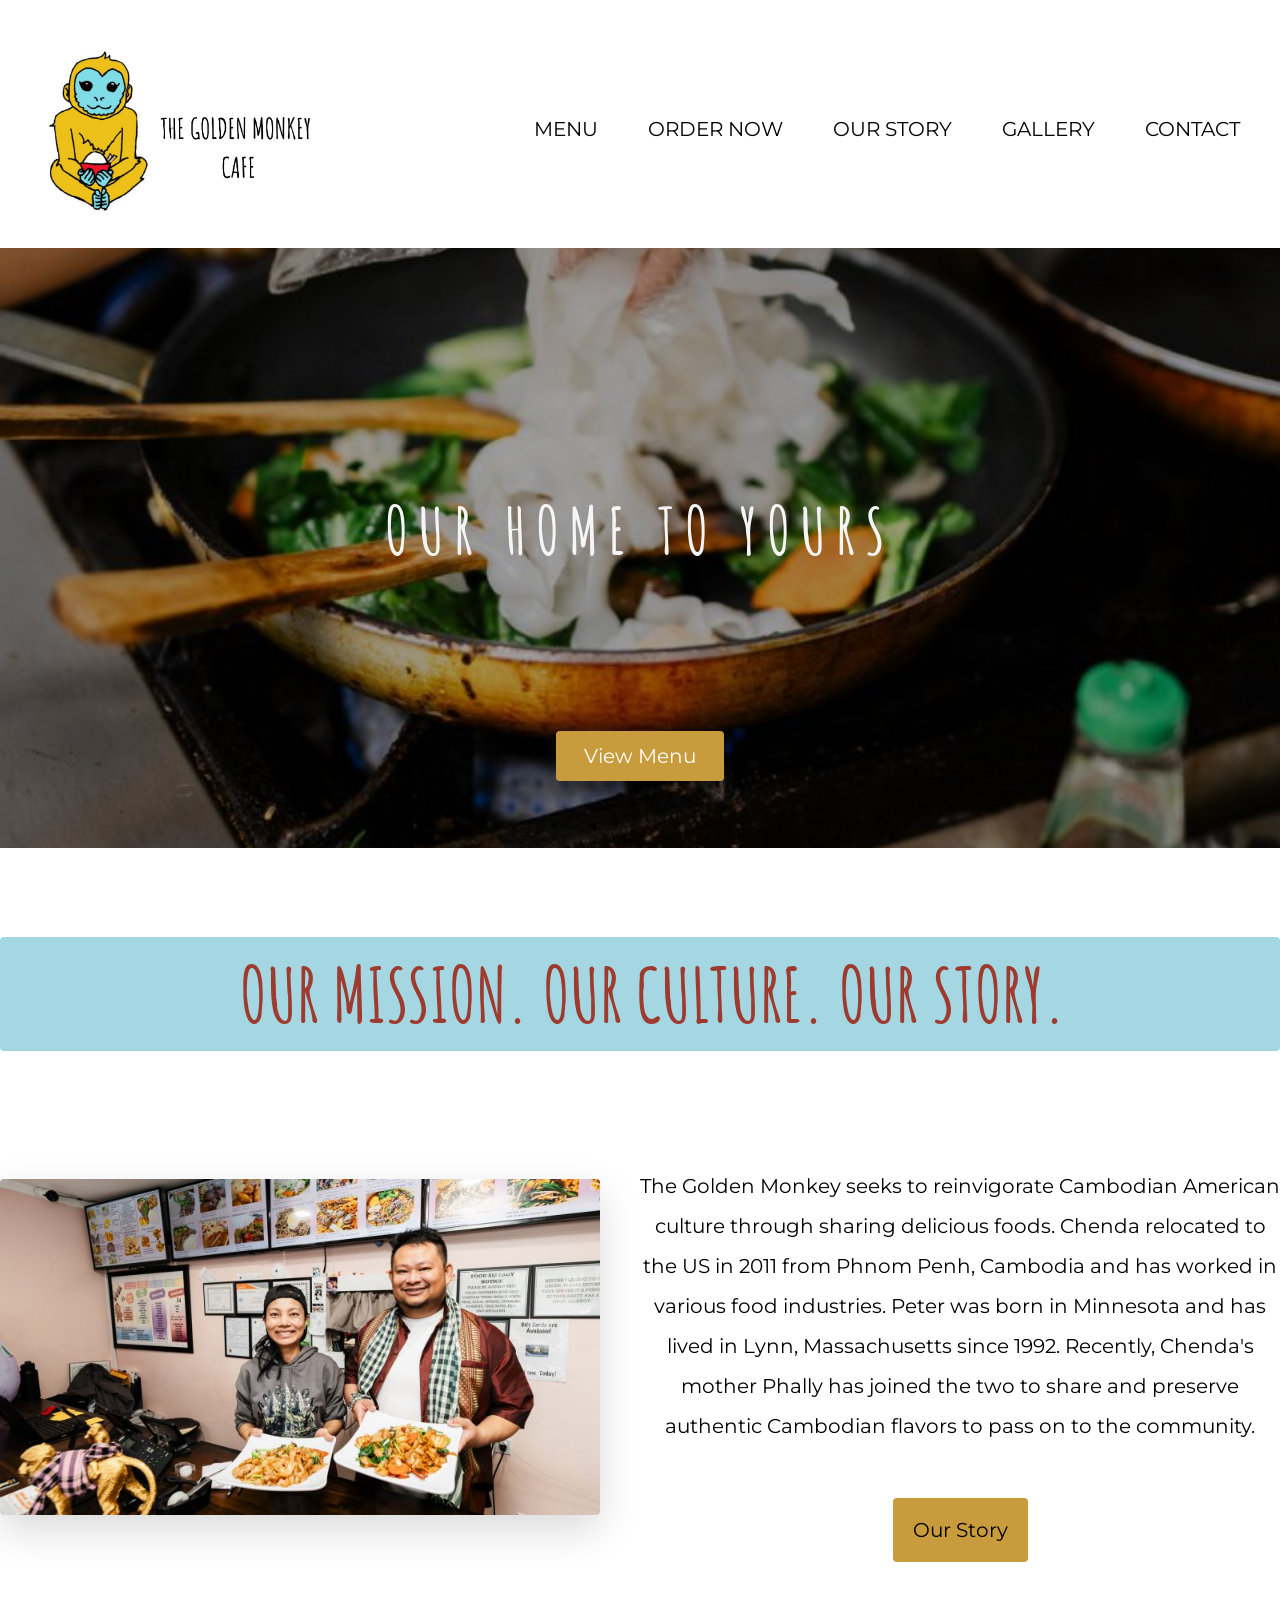
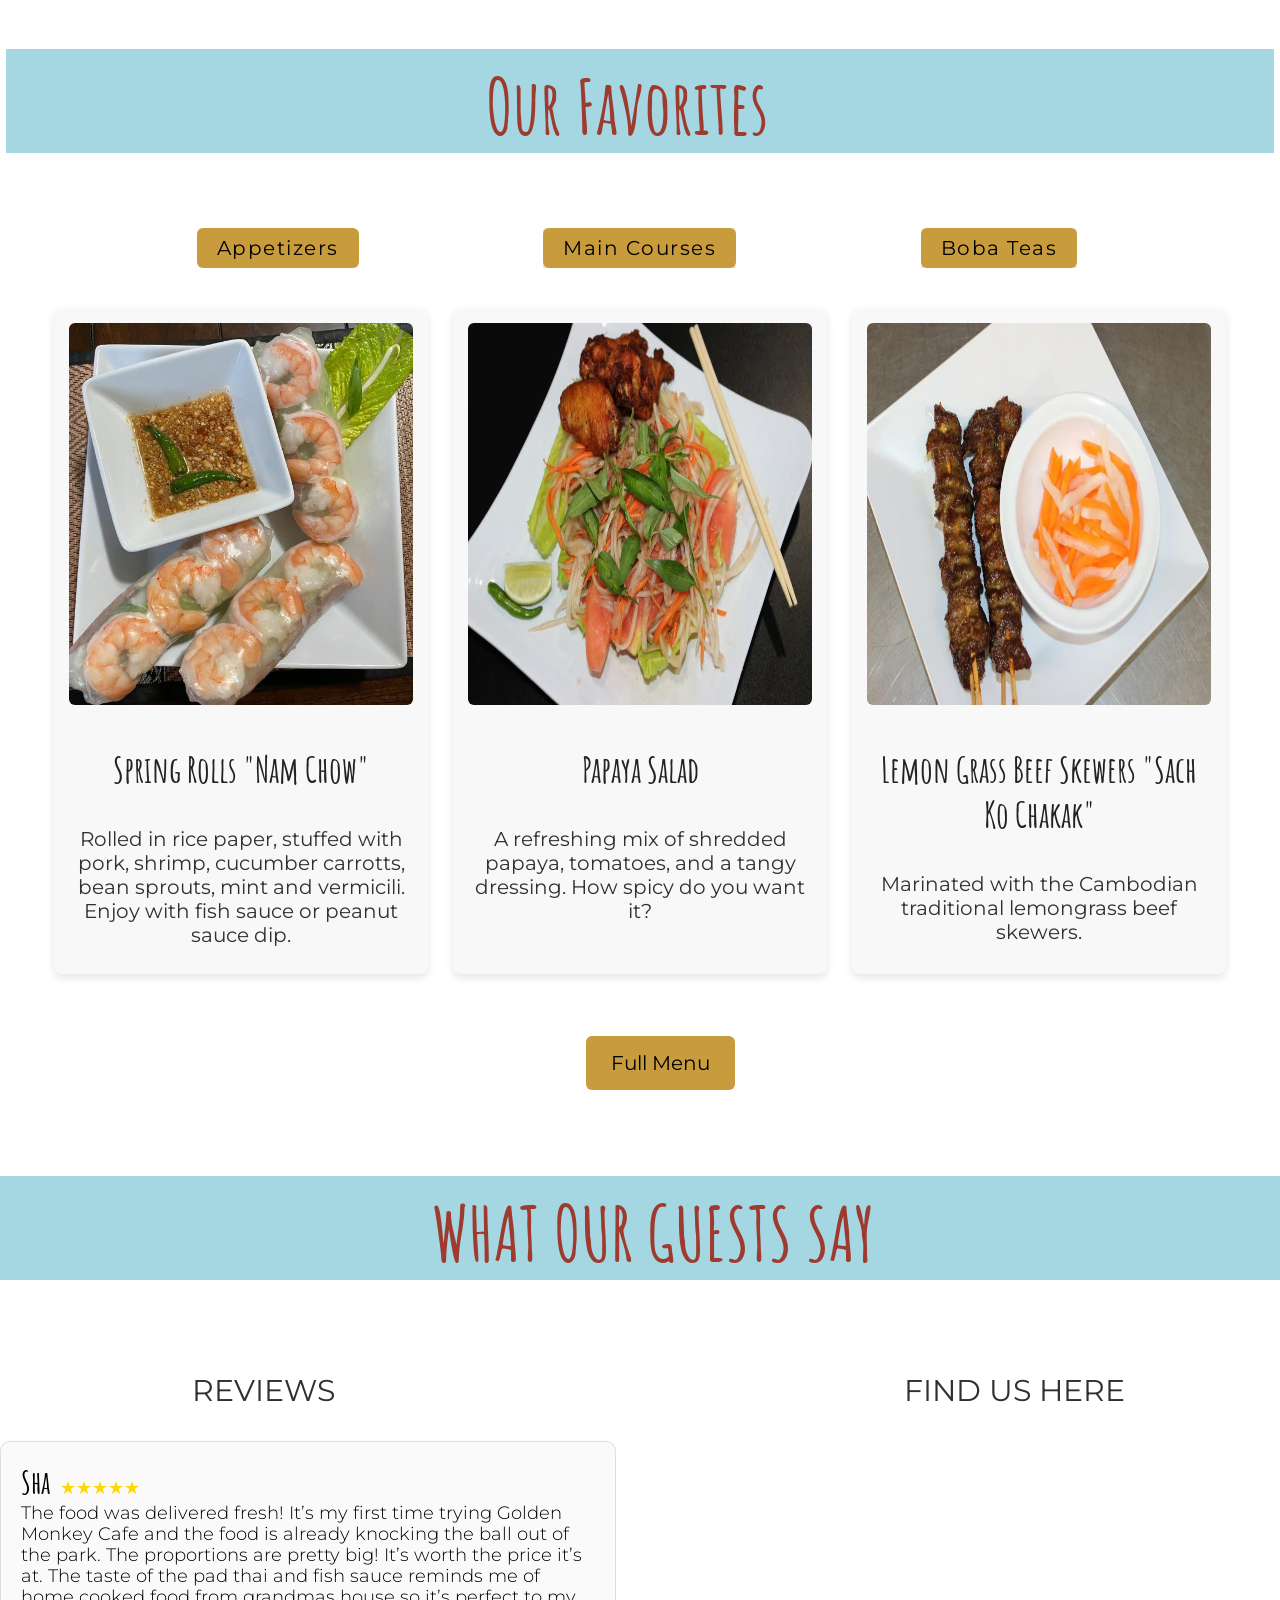
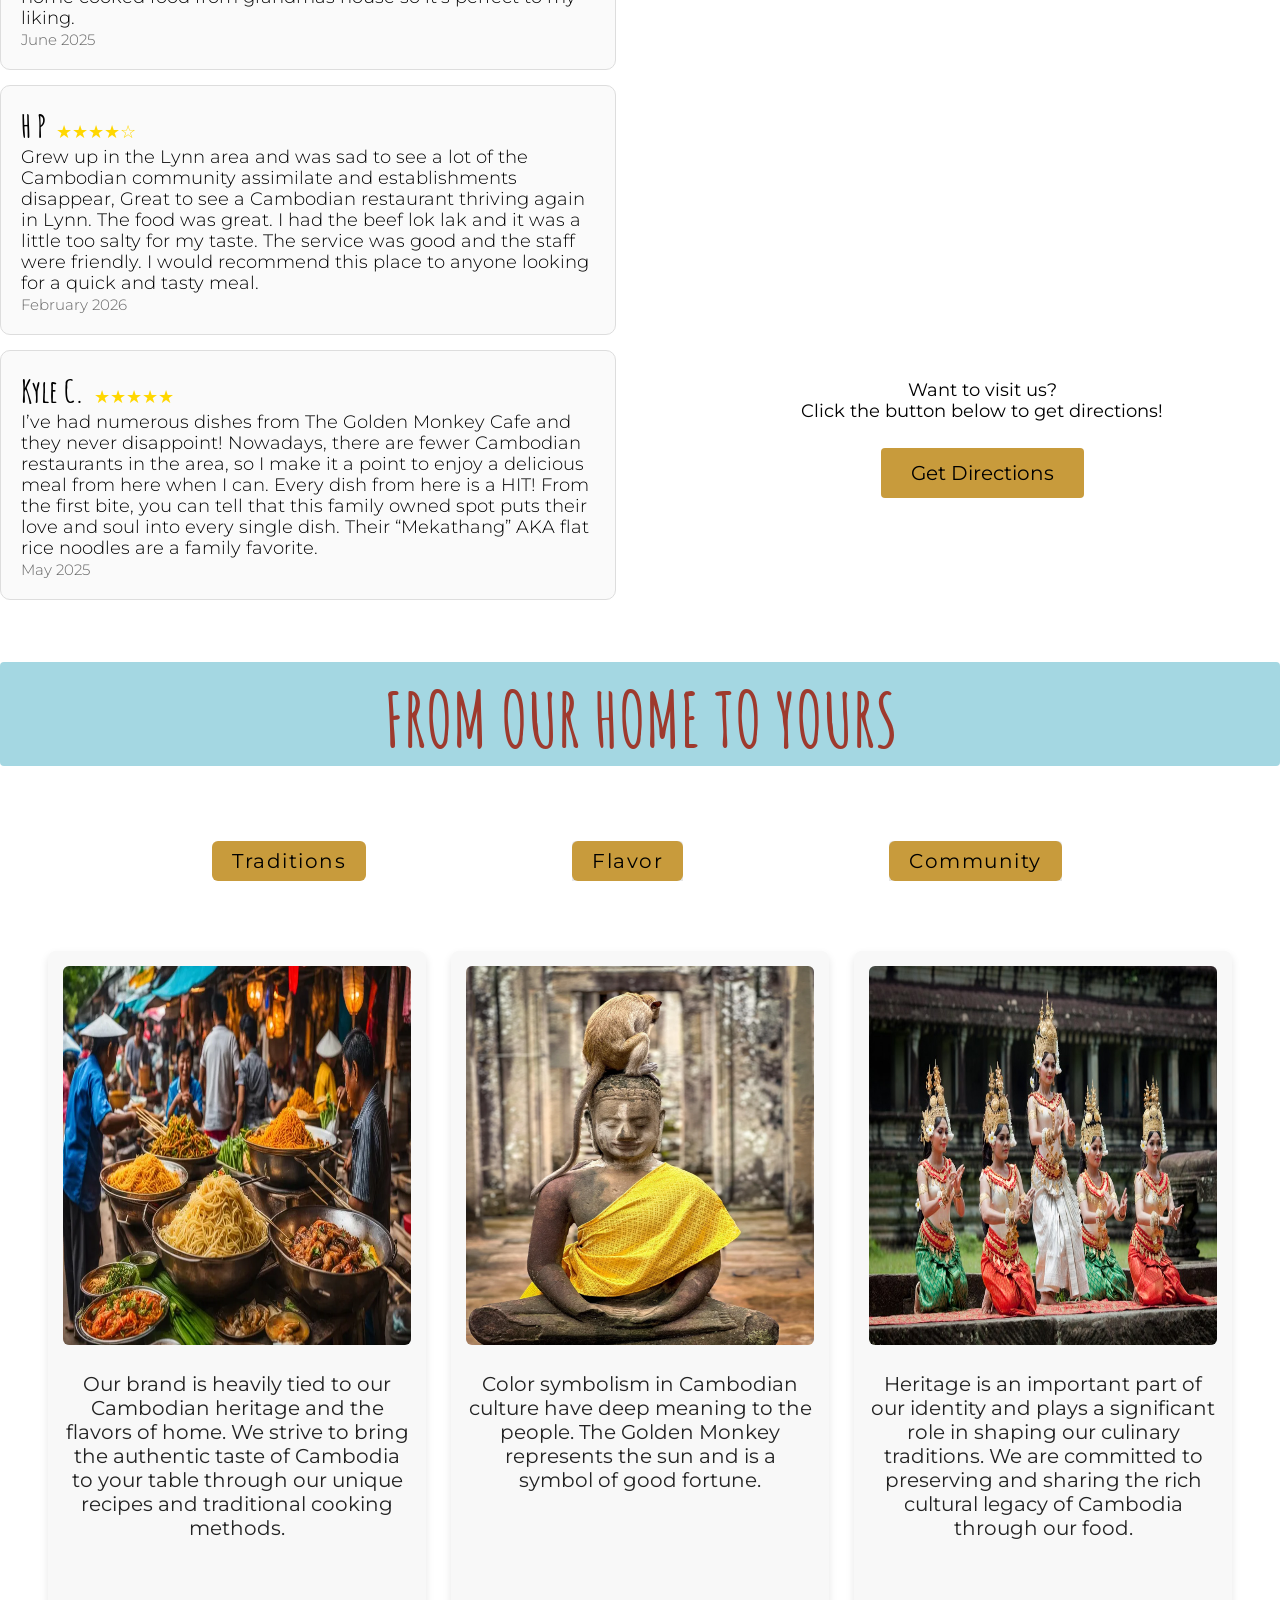
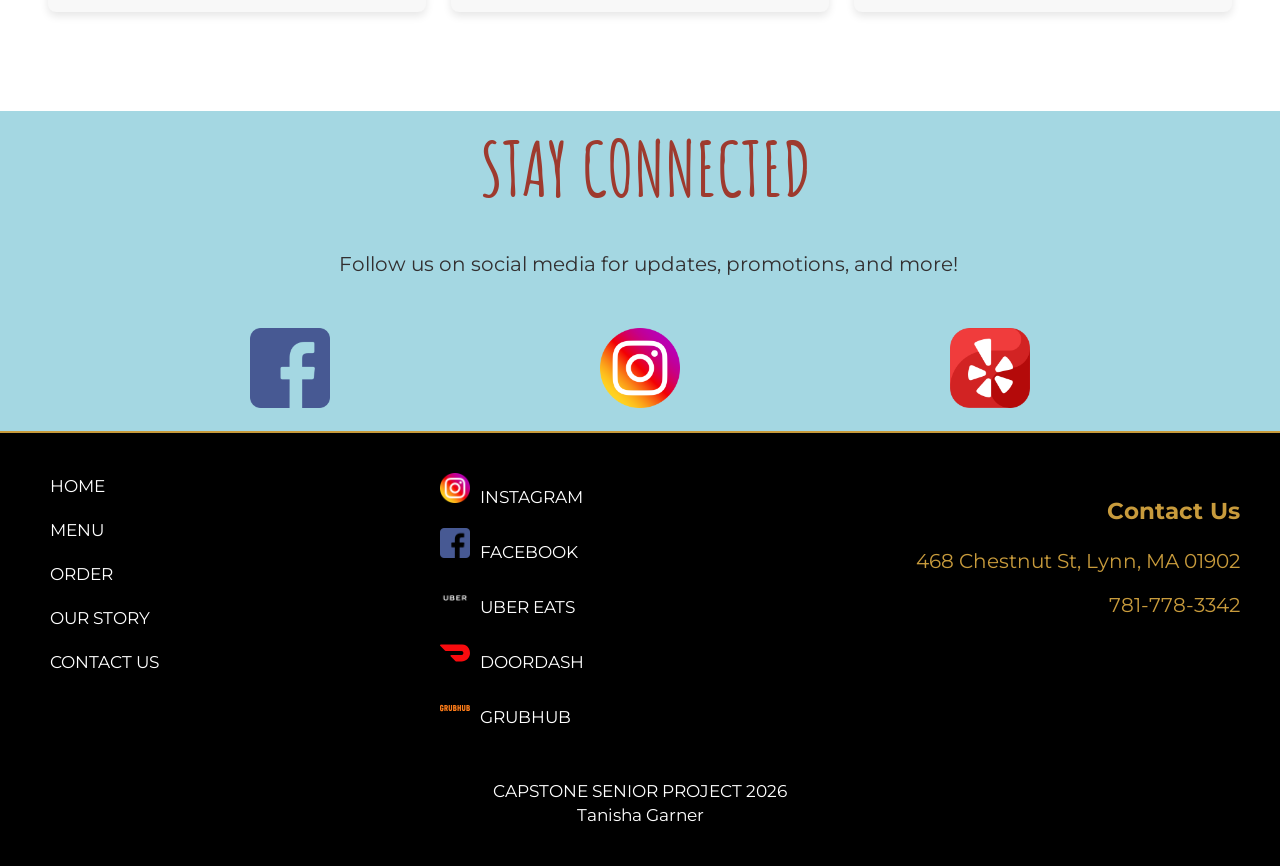
==== commit d4490088: "Update index.html" ====
--- a/index.html
+++ b/index.html
@@ -24,7 +24,7 @@
 <body id="container">
     <header id="header_container">
         <div>
-            <a href="index.html"><img id="logo" src="/images/GMC_LOGO_TEXT_FINAL.png" alt="Golden Monkey Cafe Logo"></a>
+            <a href="index.html"><img id="logo" src="images/GMC_LOGO_TEXT_FINAL.png" alt="Golden Monkey Cafe Logo"></a>
             <h1 class="sr-only">Golden Monkey Cafe</h1>
         </div>
                
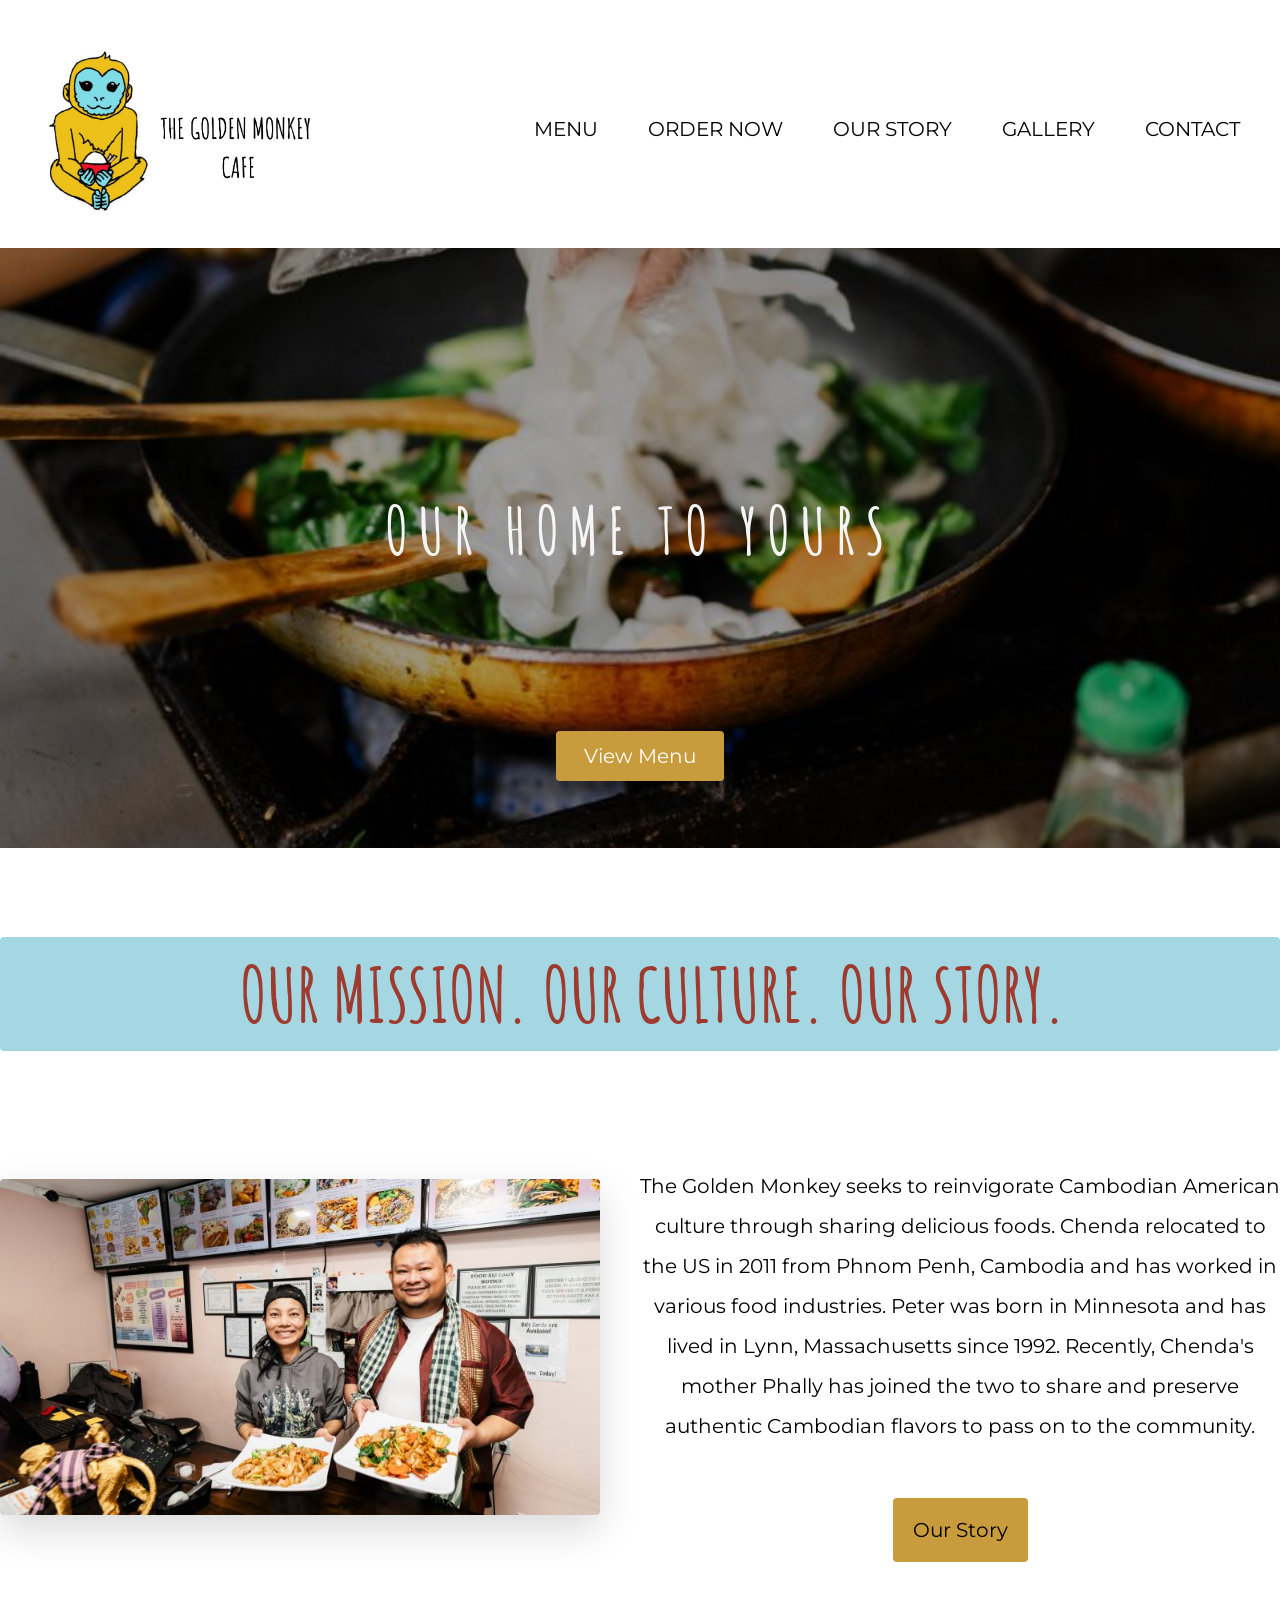
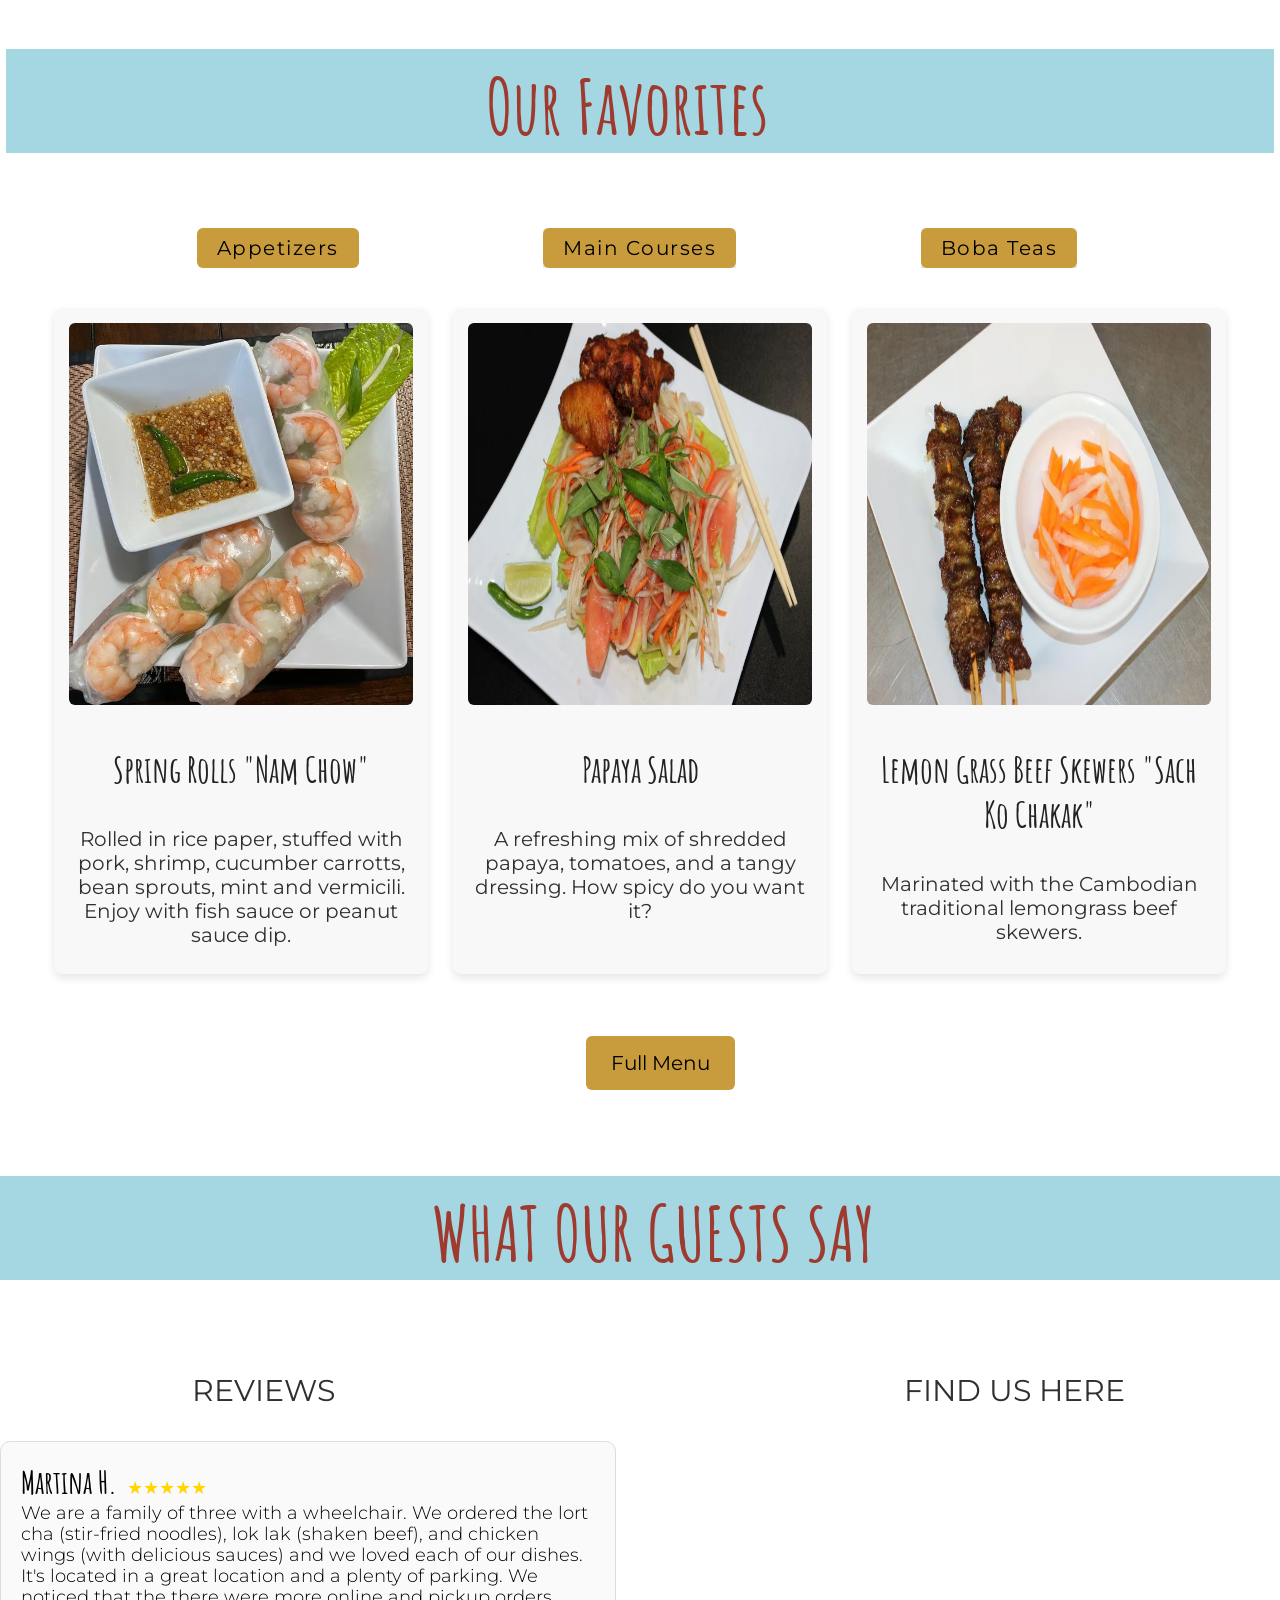
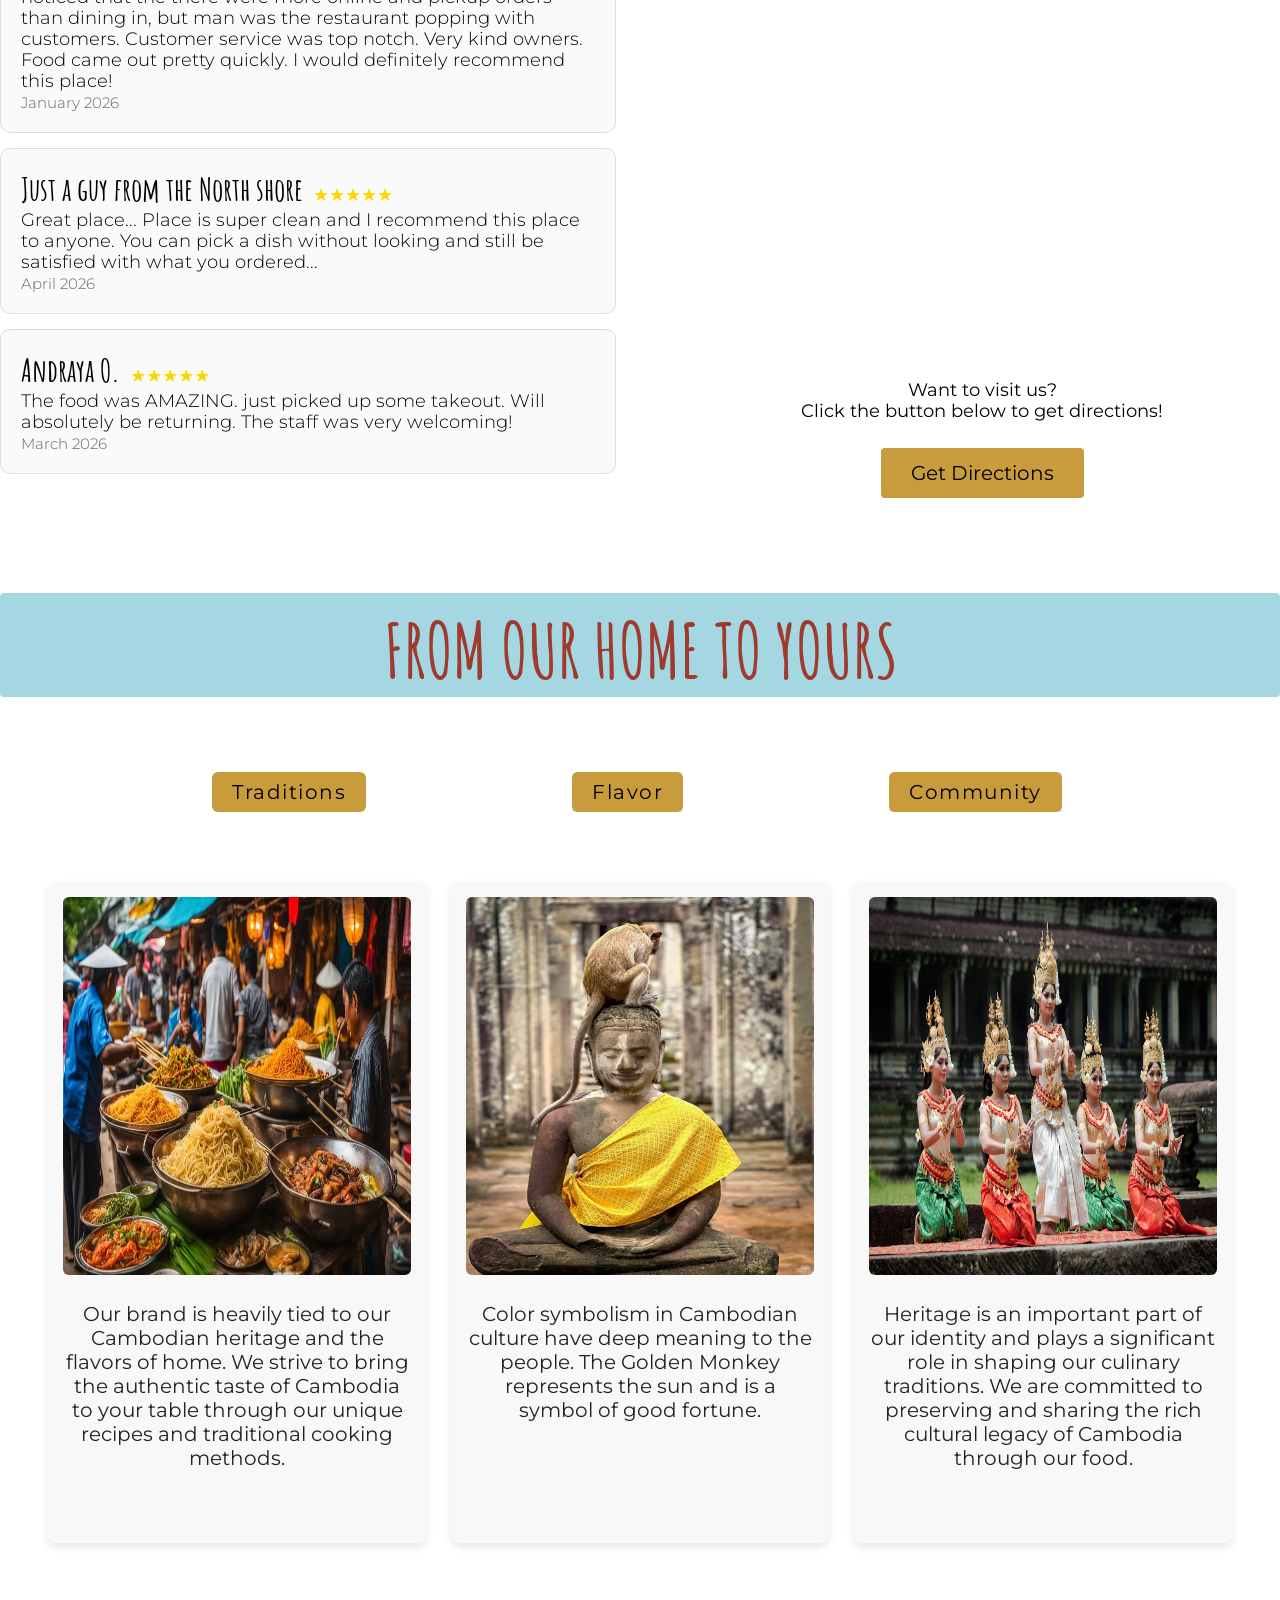
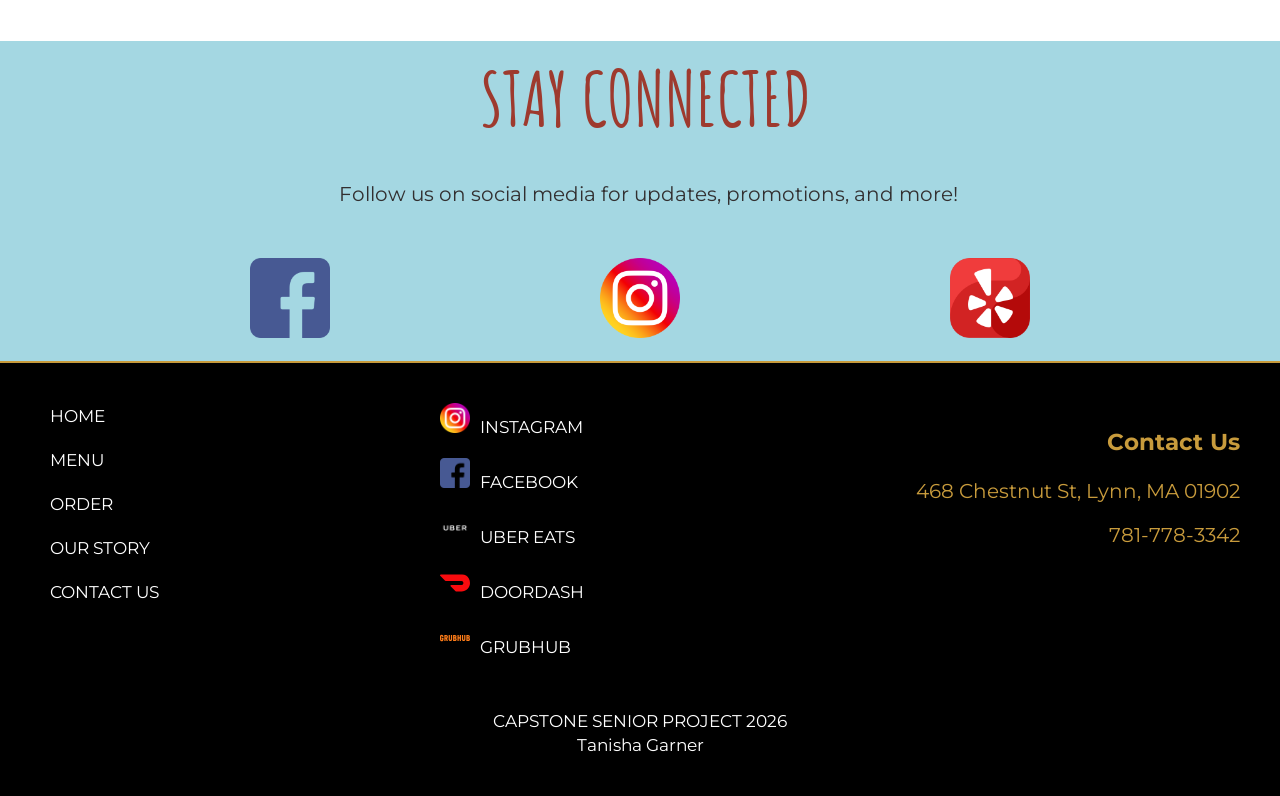
==== commit b2c731e1: "Update index.html" ====
--- a/index.html
+++ b/index.html
@@ -24,7 +24,7 @@
 <body id="container">
     <header id="header_container">
         <div>
-            <a href="index.html"><img id="logo" src="images/GMC_LOGO_TEXT_FINAL.png" alt="Golden Monkey Cafe Logo"></a>
+            <a href="index.html"><img id="logo" src="./images/GMC_LOGO_TEXT_FINAL.png" alt="Golden Monkey Cafe Logo"></a>
             <h1 class="sr-only">Golden Monkey Cafe</h1>
         </div>
                
@@ -50,7 +50,7 @@
         <section id="carousel_container">
             <div class="carousel">
                 <div class="slide">
-                    <img class ="resize" src="/images/Golden_Monkey_Cook.jpg" alt="A close up of a pan of green vegatables and a person putting white noodles in to cook">
+                    <img class ="resize" src="./images/Golden_Monkey_Cook.jpg" alt="A close up of a pan of green vegatables and a person putting white noodles in to cook">
                                        
                     <div class="slide_contents">
                         <h2>OUR HOME TO YOURS</h2>
@@ -58,21 +58,21 @@
                     </div>
                 </div>
                 <div class="slide">
-                    <img class ="resize" src="/images/Golden_Monkey_Statue_Restaurant.jpg" alt="A statue of a golden money with a light pink and black Khmer scarf on the check out counter">                  
+                    <img class ="resize" src="./images/Golden_Monkey_Statue_Restaurant.jpg" alt="A statue of a golden money with a light pink and black Khmer scarf on the check out counter">                  
                     <div class="slide_contents">
                         <h2>KHMER SOUL</h2>
                         <a href="menu.html" class="menu_button">View Menu</a>
                     </div>
                 </div>
                 <div class="slide">
-                    <img class ="resize" src="/images/GM_Chenda_cooking.jpg" alt="The owner of the golden monkey Chenda,cooking mekathang in the restaurant kitchen">                   
+                    <img class ="resize" src="./images/GM_Chenda_cooking.jpg" alt="The owner of the golden monkey Chenda,cooking mekathang in the restaurant kitchen">                   
                     <div class="slide_contents">
                         <h2>ANKGOR SPICES</h2>
                         <a href="menu.html" class="menu_button">View Menu</a>
                     </div>
                 </div>  
                 <div class="slide">
-                    <img  class ="resize" src="/images/Buddhist_monks_in_front_of_the_Angkor_Wat.jpg" alt="A cinematic photo of monks standing in front of a river with the back drop of the Ankor Wat Temple in Cambodia">
+                    <img  class ="resize" src="./images/Buddhist_monks_in_front_of_the_Angkor_Wat.jpg" alt="A cinematic photo of monks standing in front of a river with the back drop of the Ankor Wat Temple in Cambodia">
                     <div class="slide_contents">
                         <h2>ANCIENT ROOTS</h2>
                         <a href="menu.html" class="menu_button">View Menu</a>
@@ -84,7 +84,7 @@
         <section id="about">
             <h2>OUR MISSION. OUR CULTURE. OUR STORY.</h2>
             <div class="about_container">   
-                <img src="/images/RS234532_Golden_Monkey_feature_Lynn_8_web-750x420.jpg" alt="A photo of Chenda and Peter, the owners of the Golden Monkey Cafe, holding a plate of food in front of the restaurant">
+                <img src="./images/RS234532_Golden_Monkey_feature_Lynn_8_web-750x420.jpg" alt="A photo of Chenda and Peter, the owners of the Golden Monkey Cafe, holding a plate of food in front of the restaurant">
                 <div class="about_text">
                     <p>The Golden Monkey seeks to reinvigorate Cambodian American culture through sharing delicious foods. Chenda relocated to the US in 2011 from Phnom Penh, Cambodia and has worked in various food industries. Peter was born in Minnesota and has lived in Lynn, Massachusetts since 1992. Recently, Chenda's mother Phally has joined the two to share and preserve authentic Cambodian flavors to pass on to the community. </p>
                     <a href="about.html" class="story_button">Our Story</a>
@@ -105,19 +105,19 @@
                 <div id="apps_tab">
                     <div class="gridLayout">
                         <div class="grid_img_info">
-                            <img src="/images/spring_rolls_GM.avif" alt="Three spring rolls on a white square plate with a side of fish sauce with crushed peanuts inside">
+                            <img src="./images/spring_rolls_GM.avif" alt="Three spring rolls on a white square plate with a side of fish sauce with crushed peanuts inside">
                             <h3>Spring Rolls "Nam Chow"</h3>
                             <p>Rolled in rice paper, stuffed with pork, shrimp, cucumber carrotts, bean sprouts, mint and vermicili. Enjoy with fish sauce or peanut sauce dip.</p>
                         </div>
 
                         <div class="grid_img_info">
-                            <img src="/images/papaya_salad_GM.avif" alt="Papaya Salad on white swuare plate with two wings and chop sticks on the side">
+                            <img src="./images/papaya_salad_GM.avif" alt="Papaya Salad on white swuare plate with two wings and chop sticks on the side">
                             <h3>Papaya Salad</h3>
                             <p>A refreshing mix of shredded papaya, tomatoes, and a tangy dressing. How spicy do you want it?</p>
                         </div>
 
                         <div class="grid_img_info">
-                            <img src="/images/Lemongrass_skewers_GM.avif" alt="Two Lemon grass beef skewers with a side of pickled carrots on a white plate">
+                            <img src="./images/Lemongrass_skewers_GM.avif" alt="Two Lemon grass beef skewers with a side of pickled carrots on a white plate">
                             <h3>Lemon Grass Beef Skewers "Sach Ko Chakak"</h3>
                             <p>Marinated with the Cambodian traditional lemongrass beef skewers.</p>
                         </div>
@@ -127,19 +127,19 @@
                 <div id="dinner_tab">
                     <div class="gridLayout">
                         <div class="grid_img_info">
-                            <img src="/images/BeefLocLac_GM.avif" alt="">
+                            <img src="./images/BeefLocLac_GM.avif" alt="">
                             <h3>Diced Beef & Rice "Bai Loc Lak"</h3>
                             <p>This hearty meal has al the beef. Shredded beef stir fry topped with cilantro and black pepper is served with jasmine rice or fried rice</p>
                         </div>
 
                         <div class="grid_img_info">
-                            <img src="/images/Mekathang_GM.avif" alt="">
+                            <img src="./images/Mekathang_GM.avif" alt="">
                             <h3>Flat Rice Noodles "Mekathang"</h3>
                             <p>Watch out for that food coma coming your way. Flat rice noodles pan fried with Chinese broccoli, carrots, straw mushrooms and baby corn. Served saucy or dry.</p>
                         </div>
 
                         <div class="grid_img_info">
-                            <img src="/images/wings_Rice_GM.webp" alt="">
+                            <img src="./images/wings_Rice_GM.webp" alt="">
                             <h3>Wings & Rice "Bai Slap Mon"</h3>
                             <p>Your favorite wings (choose wing flavor or not) served with jasmine or fried rice.</p>
                         </div>
@@ -149,19 +149,19 @@
                 <div id="boba_tab">
                     <div class="gridLayout">
                         <div class="grid_img_info">
-                            <img src="/images/shaved_ice_GM.webp" alt="">
+                            <img src="./images/shaved_ice_GM.webp" alt="">
                             <h3>Shaved Ice</h3>
                             <p>Cambodian style slushie</p>
                         </div>
 
                         <div class="grid_img_info">
-                            <img src="/images/mango_smoothie_GM.webp" alt="">
+                            <img src="./images/mango_smoothie_GM.webp" alt="">
                             <h3>Mango Smoothie</h3>
                             <p>Mango smoothie with choices of boba fillings including fruit poppers, jellies, and tapioca pearls.</p>
                         </div>
 
                         <div class="grid_img_info">
-                            <img src="/images/blueberry_smoothie_GM.webp" alt="">
+                            <img src="./images/blueberry_smoothie_GM.webp" alt="">
                             <h3>Blueberry Smoothie</h3>
                             <p>Blueberry smoothie blended with choice of boba fillings: tapioca pearls, fruit poppers, or assorted jellies.</p>
                         </div>
@@ -208,15 +208,15 @@
                 <div id="traditions_tab">
                     <div class="traditions_grid_layout">
                         <div class="grid_img_info">
-                            <img src="/images/Cambodian-street-food.webp" alt="Cambodian street food vendors with big mounds of noodles and other foods in silver bowls">
+                            <img src="./images/Cambodian-street-food.webp" alt="Cambodian street food vendors with big mounds of noodles and other foods in silver bowls">
                             <p>Our brand is heavily tied to our Cambodian heritage and the flavors of home. We strive to bring the authentic taste of Cambodia to your table through our unique recipes and traditional cooking methods.</p>
                         </div>
                         <div class="grid_img_info">
-                            <img src="/images/Statue_golden_monkey_monk.webp" alt="A statue of a monk wearing a yellow garment across the chest and a light brown monkey sitting on its head in front of temple ruins">
+                            <img src="./images/Statue_golden_monkey_monk.webp" alt="A statue of a monk wearing a yellow garment across the chest and a light brown monkey sitting on its head in front of temple ruins">
                             <p>Color symbolism in Cambodian culture have deep meaning to the people. The Golden Monkey represents the sun and is a symbol of good fortune. </p>
                         </div>
                         <div class="grid_img_info">
-                            <img src="/images/Apasara-dance-1.jpg" alt="Women wearing traditions dance otufits posing for the Apsara dance">
+                            <img src="./images/Apasara-dance-1.jpg" alt="Women wearing traditions dance otufits posing for the Apsara dance">
                             <p>Heritage is an important part of our identity and plays a significant role in shaping our culinary traditions. We are committed to preserving and sharing the rich cultural legacy of Cambodia through our food.</p>
                         </div>
                     </div>
@@ -225,15 +225,15 @@
                 <div id="flavor_tab">
                     <div class="traditions_grid_layout">
                         <div class="grid_img_info">
-                            <img src="/images/Amok-cambodia.jpg" alt="A plate of Amok, a traditional Khmer dish, with a side of white rice and garnished">
+                            <img src="./images/Amok-cambodia.jpg" alt="A plate of Amok, a traditional Khmer dish, with a side of white rice and garnished">
                             <p>Known for its vibrant flavors and use of fresh ingredients, our menu features traditional dishes that showcase the rich culinary heritage of Cambodia. </p>
                         </div>
                         <div class="grid_img_info">
-                            <img src="/images/herbs_and_spices_cambodia.jpg" alt="A multitude of spices on small bowls that is traditionally used in Khmer cuisine">
+                            <img src="./images/herbs_and_spices_cambodia.jpg" alt="A multitude of spices on small bowls that is traditionally used in Khmer cuisine">
                             <p>The foundation of our cuisine is built on sweet, salty, and sour flavors, which are characteristic of traditional Khmer cuisine - along with popular herbs and spices such as lemongrass, galangal, and kaffir lime leaves.</p>
                         </div>
                         <div class="grid_img_info">
-                            <img src="/images/ka-thew-a-traditional-cambodian-dish-cost-me-less-than-a-v0-5oGih_Lac1aLU0uYM_Vw3Iq5MVBD3zpxODKiBcHuGMw.webp" alt="A bow of Cambodian style beef noodle soup with red chopsticks">
+                            <img src="./images/ka-thew-a-traditional-cambodian-dish-cost-me-less-than-a-v0-5oGih_Lac1aLU0uYM_Vw3Iq5MVBD3zpxODKiBcHuGMw.webp" alt="A bow of Cambodian style beef noodle soup with red chopsticks">
                             <p>Most popular dishes include Amok, Lok Lak, and various noodle soups.</p>
                         </div>
                     </div>
@@ -242,15 +242,15 @@
                 <div id="community_tab">
                     <div class="traditions_grid_layout">
                         <div class="grid_img_info">
-                            <img src="/images/Khmer_New_Year_LYNN_15.jpg" alt="Two women wearing traditional garments performing the Apsara dance at Lynns Annual Cambodian Festival">
+                            <img src="./images/Khmer_New_Year_LYNN_15.jpg" alt="Two women wearing traditional garments performing the Apsara dance at Lynns Annual Cambodian Festival">
                             <p>Lynn Massachusetts is where is all started. With a large population of Cambodian immigrants, we were able to establish a strong community and share our culinary heritage with the local area.</p>
                         </div>
                         <div class="grid_img_info">
-                            <img src="/images/RS234532_Golden_Monkey_feature_Lynn_8_web-750x420.jpg" alt="Peter and Chenda, the owners of the golden monkey, posing for the camera behind the corner, holding plates of mekathang">
+                            <img src="./images/RS234532_Golden_Monkey_feature_Lynn_8_web-750x420.jpg" alt="Peter and Chenda, the owners of the golden monkey, posing for the camera behind the corner, holding plates of mekathang">
                             <p>Phnom Penh, Cambodia is where Chenda, co-owner of the Golden Monkey, was born & raised. With Peter, she's been able to pass on the rich cultural legacy of Cambodia through food.</p>
                         </div>
                         <div class="grid_img_info">
-                            <img src="/images/AsianWaterFest_LOW_002.webp" alt="People walking past and engaging with vendor tents at Lowells Water Festival">
+                            <img src="./images/AsianWaterFest_LOW_002.webp" alt="People walking past and engaging with vendor tents at Lowells Water Festival">
                             <p>We give back by offering authentic Khmer cuisine at numerous cultural events - like Lynns annual neighborhood events and Lowells Cambodian annual water festival.</p>
                         </div>
                     </div>
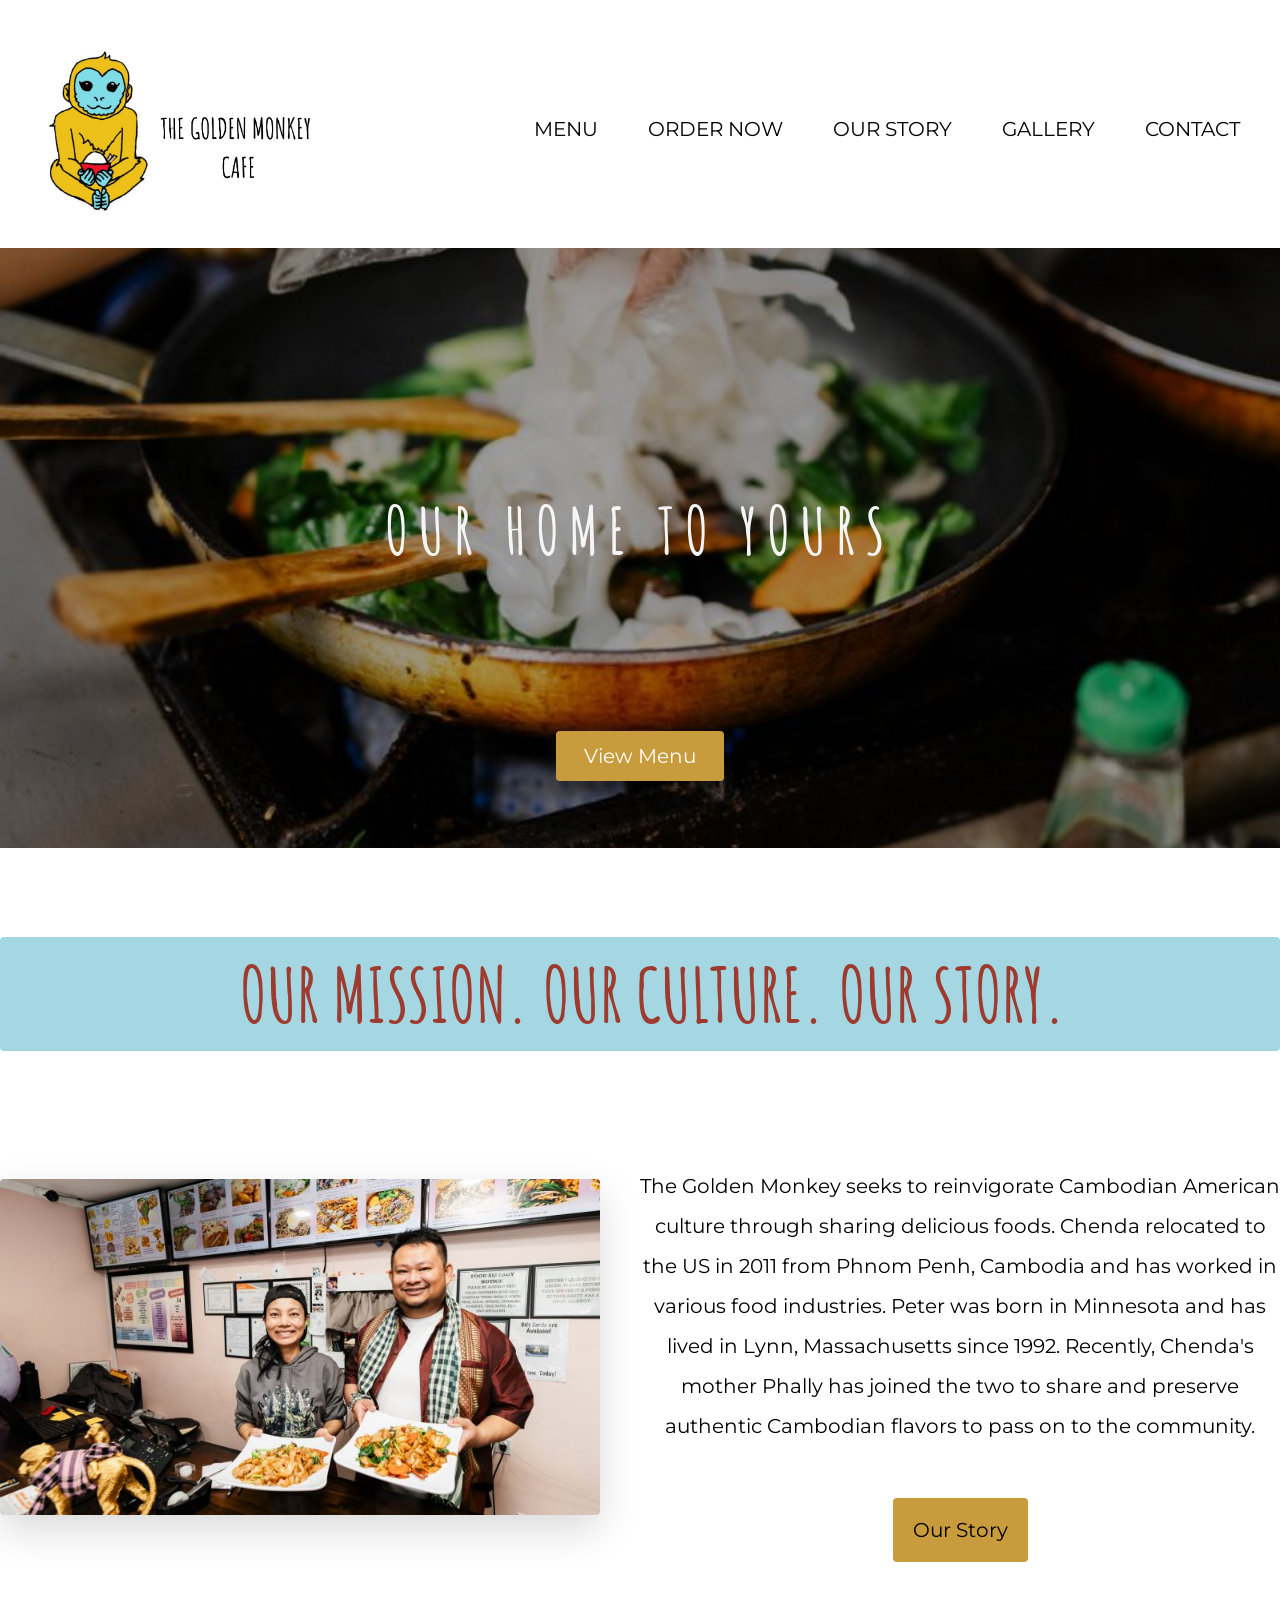
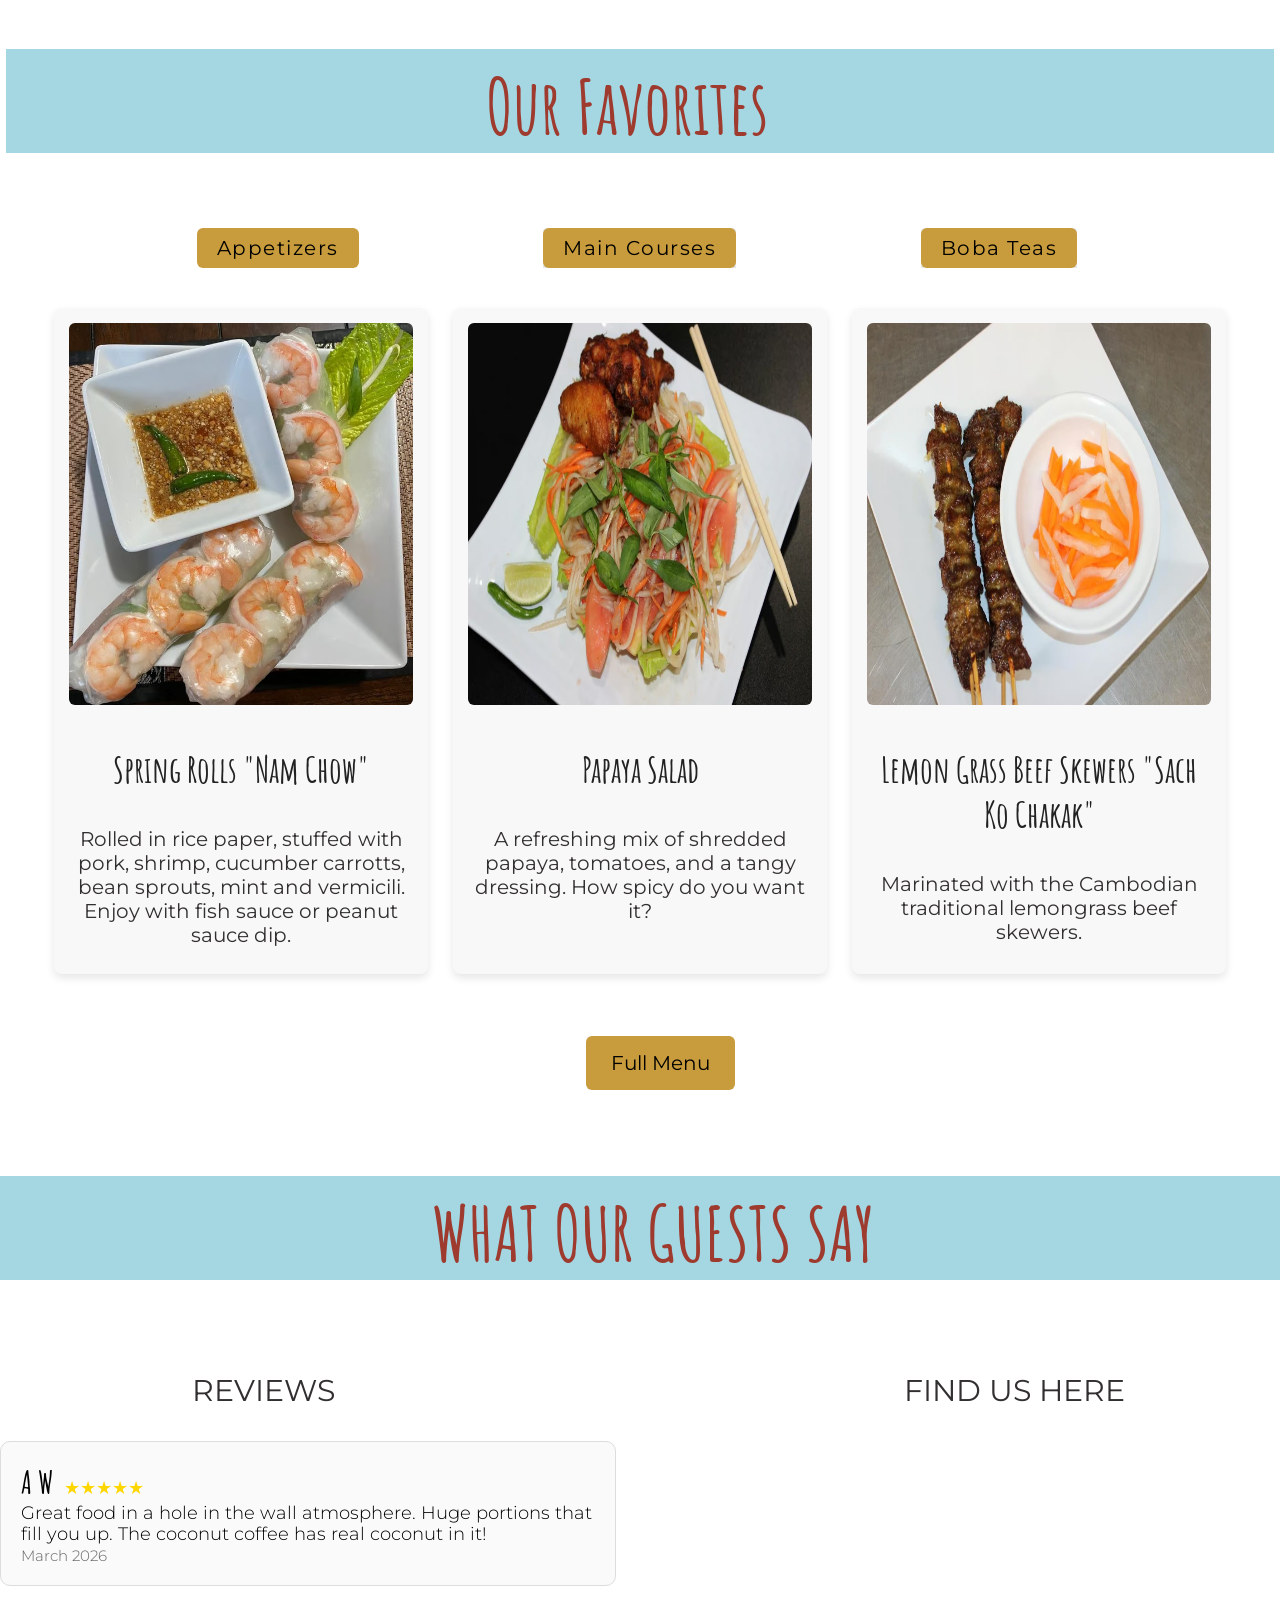
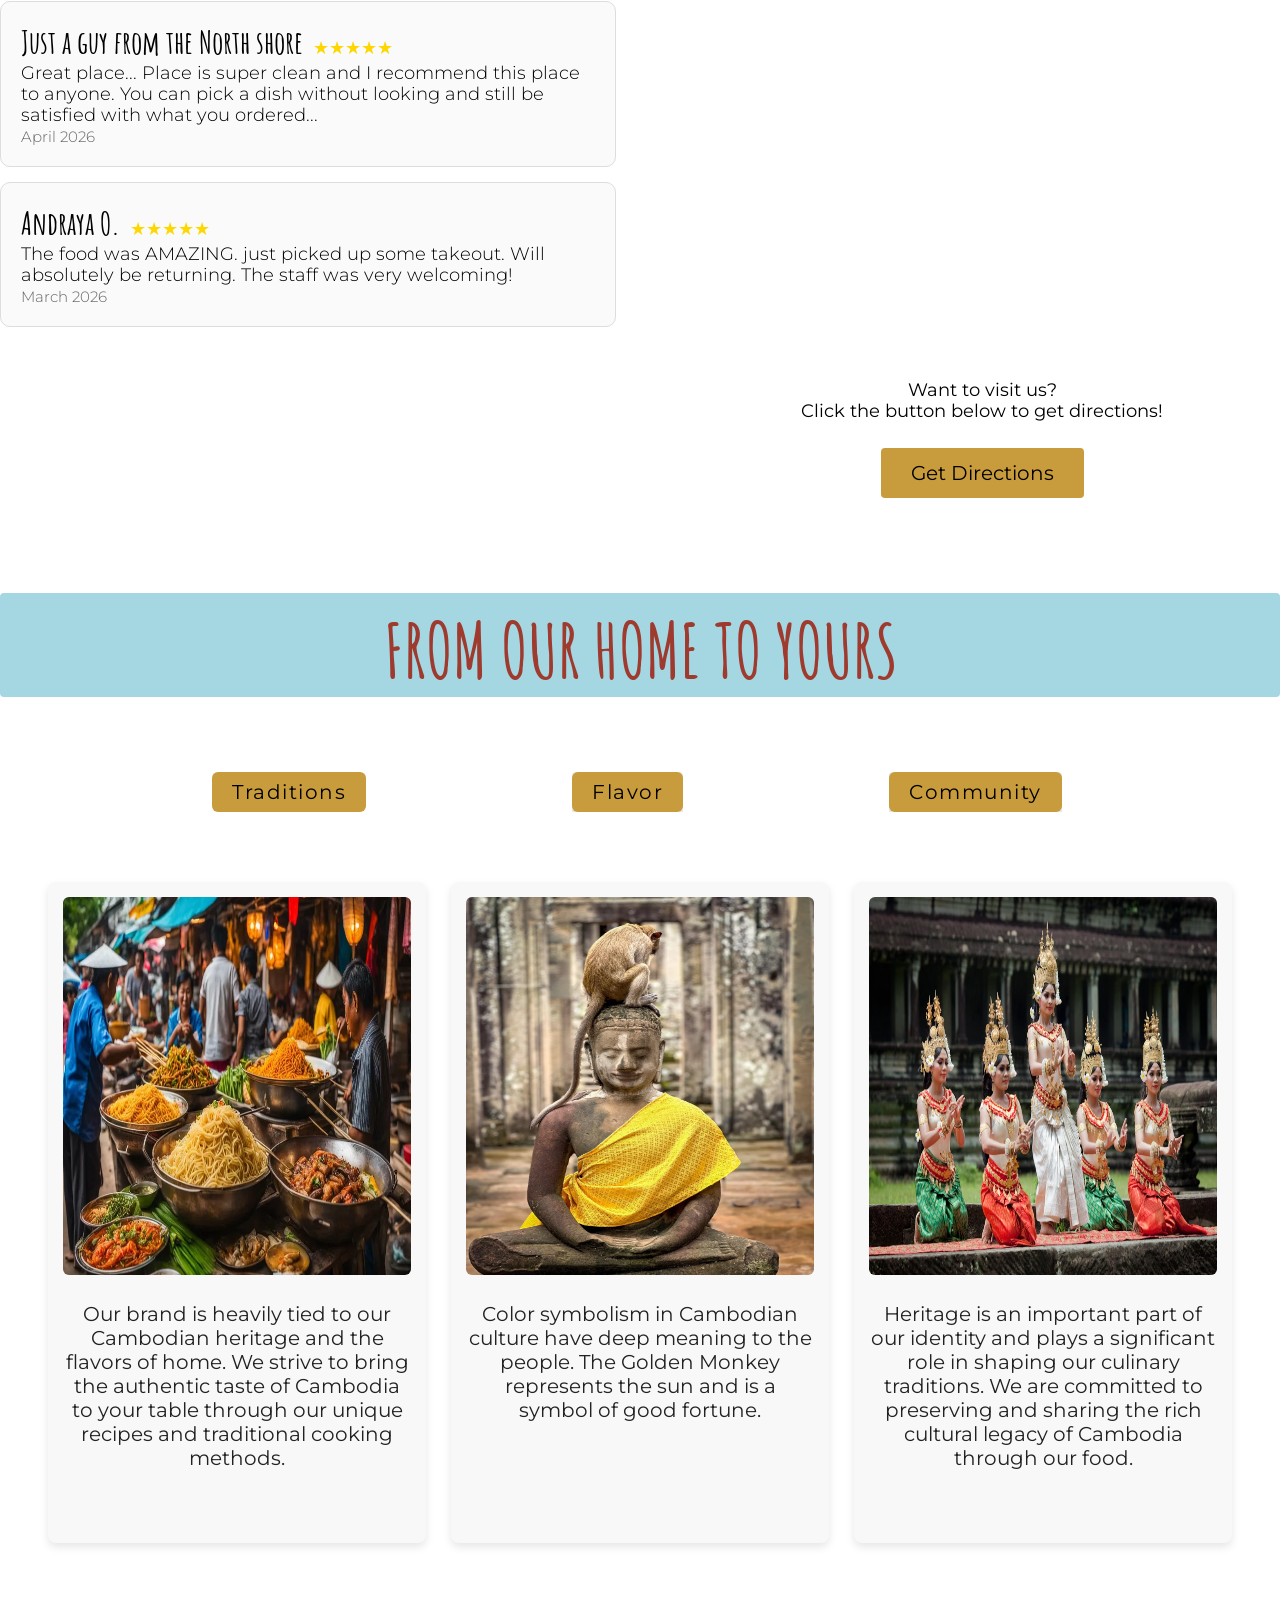
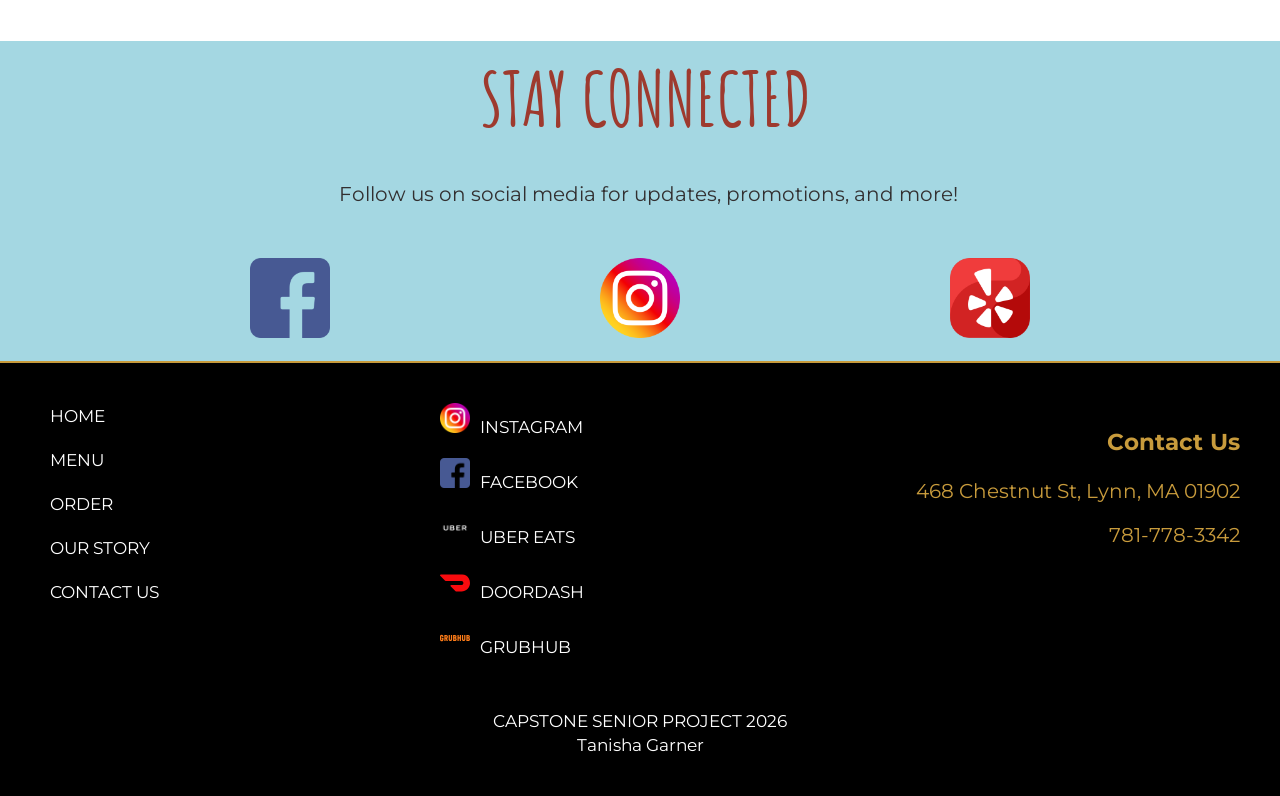
==== commit d9abe908: "Fixed broken image paths" ====
--- a/index.html
+++ b/index.html
@@ -262,9 +262,9 @@
             <h2>STAY CONNECTED</h2>
             <p>Follow us on social media for updates, promotions, and more!</p>
             <div id="social_media_links">
-                <a href="https://www.facebook.com/chendaskhmercooking/" target="_blank"><img src="/images/facebook.png" alt="Facebook Icon"></a>
-                <a href="https://www.instagram.com/the_golden_monkey_cafe/" target="_blank"><img src="/images/social.png" alt="Instagram Icon"></a>
-                <a href="https://www.yelp.com/biz/golden-monkey-cafe-lynn" target="_blank"><img src="/images/yelp_(1).png" alt="Yelp Icon"></a>
+                <a href="https://www.facebook.com/chendaskhmercooking/" target="_blank"><img src="./images/facebook.png" alt="Facebook Icon"></a>
+                <a href="https://www.instagram.com/the_golden_monkey_cafe/" target="_blank"><img src="./images/social.png" alt="Instagram Icon"></a>
+                <a href="https://www.yelp.com/biz/golden-monkey-cafe-lynn" target="_blank"><img src="./images/yelp_(1).png" alt="Yelp Icon"></a>
             </div>
         </section>
     </main>
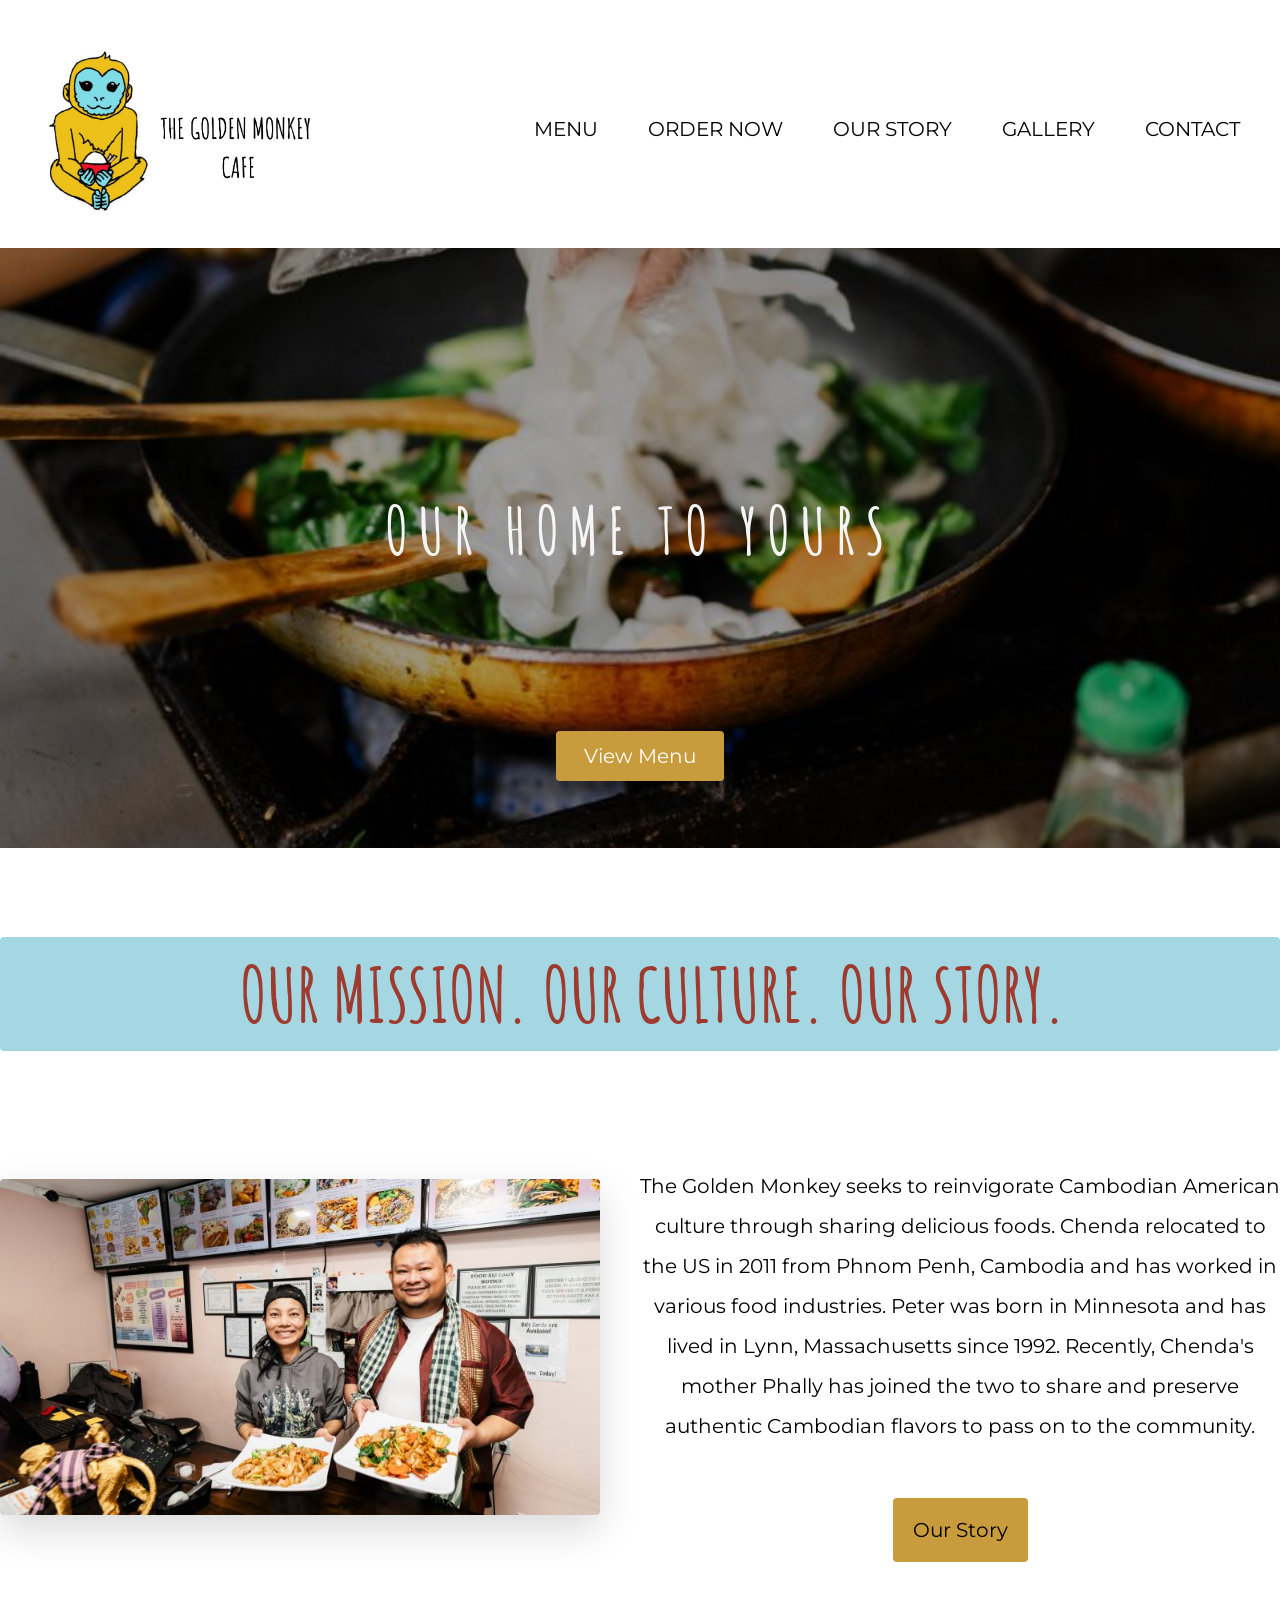
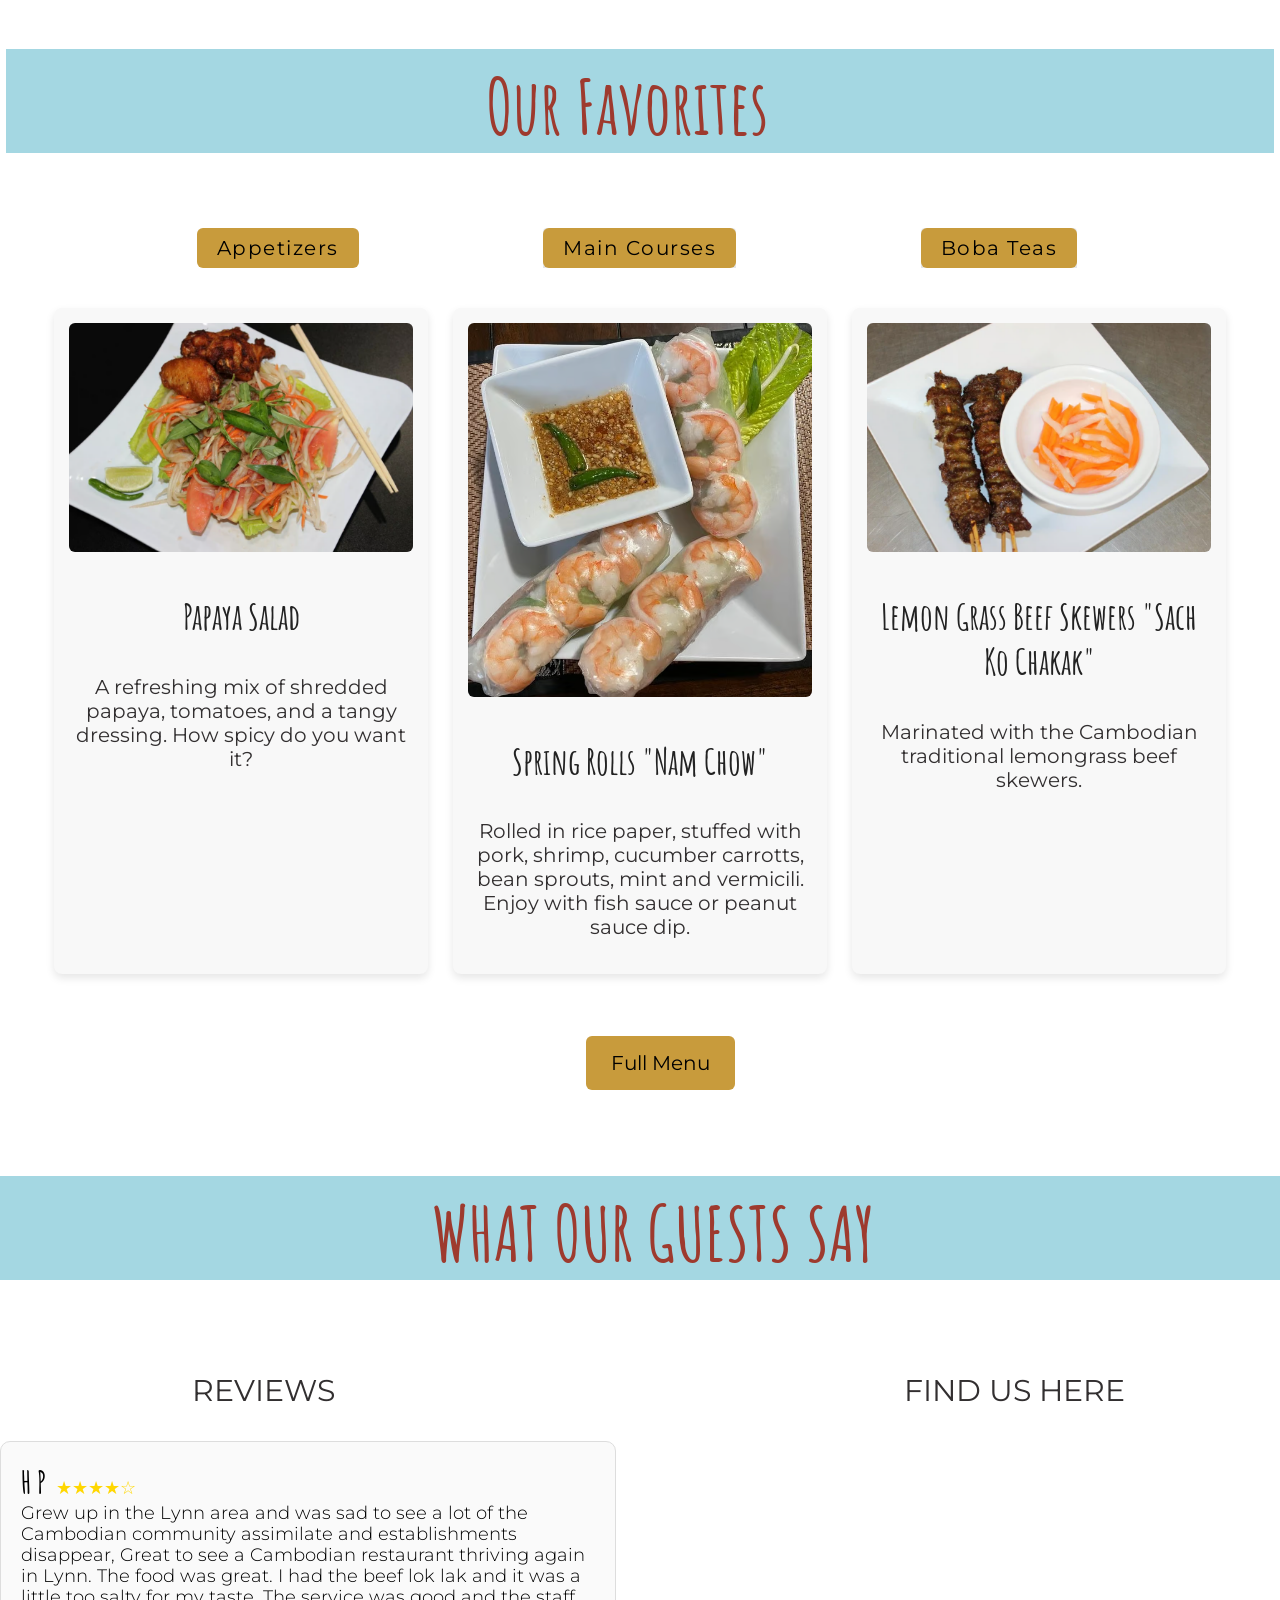
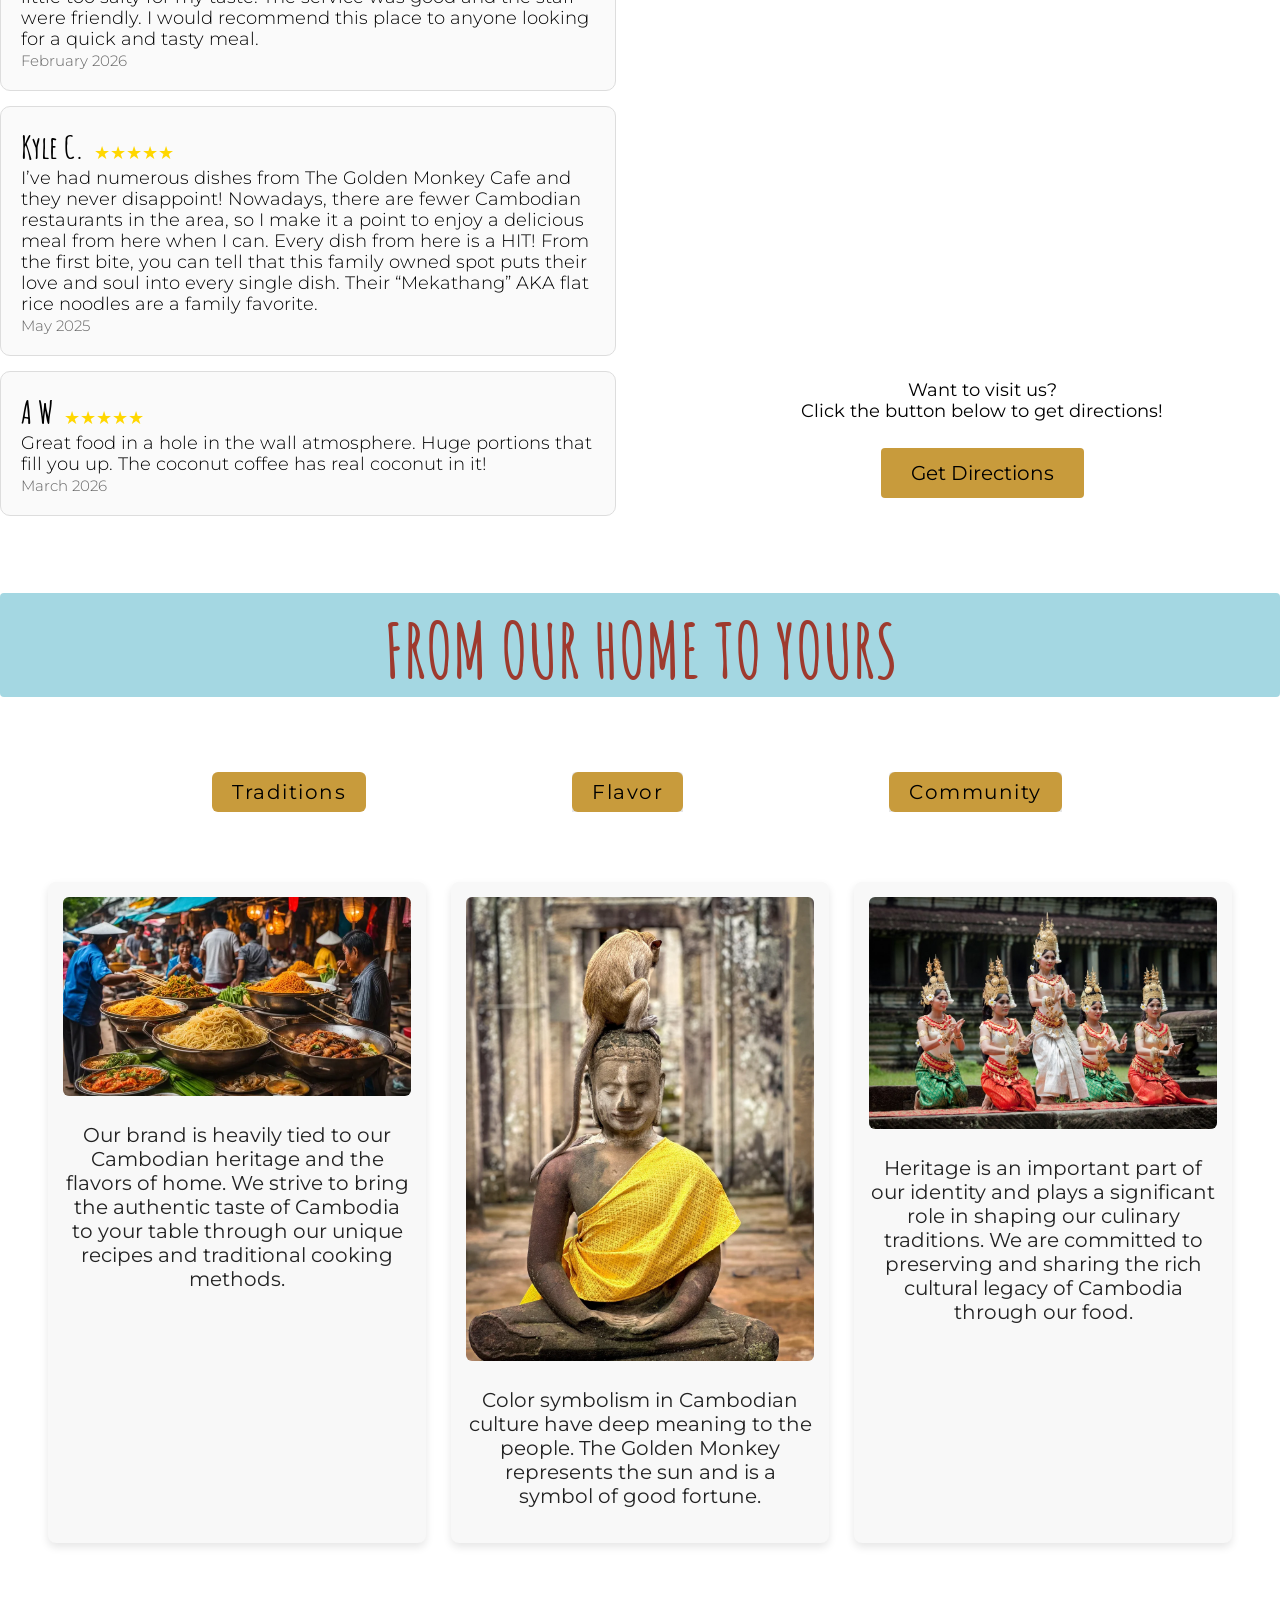
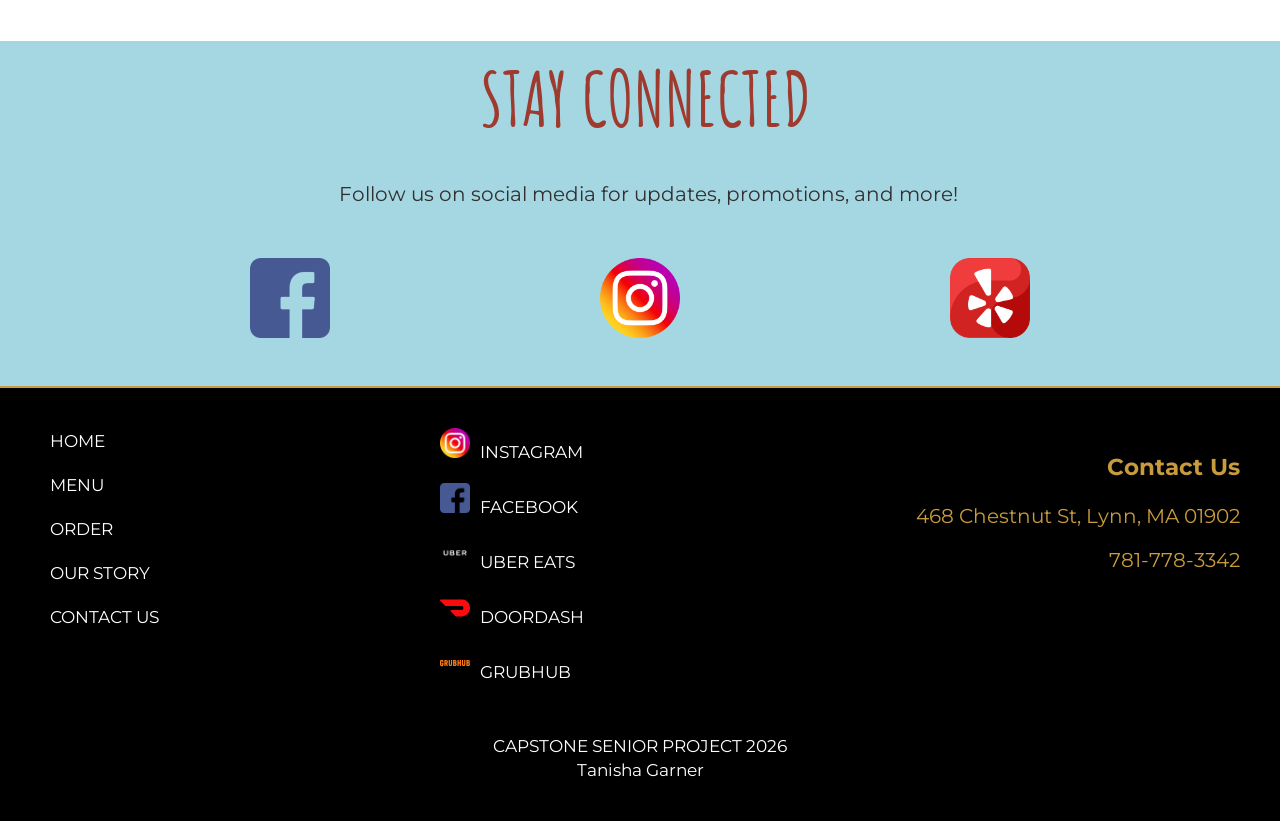
==== commit d540a3eb: "Semi final tweaks for warped images and video play options" ====
--- a/index.html
+++ b/index.html
@@ -104,6 +104,13 @@
 
                 <div id="apps_tab">
                     <div class="gridLayout">
+                        
+
+                        <div class="grid_img_info">
+                            <img src="./images/papaya_salad_GM.avif" alt="Papaya Salad on white square plate with two wings and chop sticks on the side">
+                            <h3>Papaya Salad</h3>
+                            <p>A refreshing mix of shredded papaya, tomatoes, and a tangy dressing. How spicy do you want it?</p>
+                        </div>
                         <div class="grid_img_info">
                             <img src="./images/spring_rolls_GM.avif" alt="Three spring rolls on a white square plate with a side of fish sauce with crushed peanuts inside">
                             <h3>Spring Rolls "Nam Chow"</h3>
@@ -111,12 +118,6 @@
                         </div>
 
                         <div class="grid_img_info">
-                            <img src="./images/papaya_salad_GM.avif" alt="Papaya Salad on white swuare plate with two wings and chop sticks on the side">
-                            <h3>Papaya Salad</h3>
-                            <p>A refreshing mix of shredded papaya, tomatoes, and a tangy dressing. How spicy do you want it?</p>
-                        </div>
-
-                        <div class="grid_img_info">
                             <img src="./images/Lemongrass_skewers_GM.avif" alt="Two Lemon grass beef skewers with a side of pickled carrots on a white plate">
                             <h3>Lemon Grass Beef Skewers "Sach Ko Chakak"</h3>
                             <p>Marinated with the Cambodian traditional lemongrass beef skewers.</p>
@@ -131,6 +132,11 @@
                             <h3>Diced Beef & Rice "Bai Loc Lak"</h3>
                             <p>This hearty meal has al the beef. Shredded beef stir fry topped with cilantro and black pepper is served with jasmine rice or fried rice</p>
                         </div>
+                        <div class="grid_img_info">
+                            <img src="./images/wings_Rice_GM.webp" alt="">
+                            <h3>Wings & Rice "Bai Slap Mon"</h3>
+                            <p>Your favorite wings (choose wing flavor or not) served with jasmine or fried rice.</p>
+                        </div>
 
                         <div class="grid_img_info">
                             <img src="./images/Mekathang_GM.avif" alt="">
@@ -138,16 +144,17 @@
                             <p>Watch out for that food coma coming your way. Flat rice noodles pan fried with Chinese broccoli, carrots, straw mushrooms and baby corn. Served saucy or dry.</p>
                         </div>
 
-                        <div class="grid_img_info">
-                            <img src="./images/wings_Rice_GM.webp" alt="">
-                            <h3>Wings & Rice "Bai Slap Mon"</h3>
-                            <p>Your favorite wings (choose wing flavor or not) served with jasmine or fried rice.</p>
-                        </div>
+                        
                     </div>
                 </div>
 
                 <div id="boba_tab">
                     <div class="gridLayout">
+                        <div class="grid_img_info">
+                            <img src="./images/blueberry_smoothie_GM.webp" alt="">
+                            <h3>Blueberry Smoothie</h3>
+                            <p>Blueberry smoothie blended with choice of boba fillings: tapioca pearls, fruit poppers, or assorted jellies.</p>
+                        </div>
                         <div class="grid_img_info">
                             <img src="./images/shaved_ice_GM.webp" alt="">
                             <h3>Shaved Ice</h3>
@@ -157,14 +164,11 @@
                         <div class="grid_img_info">
                             <img src="./images/mango_smoothie_GM.webp" alt="">
                             <h3>Mango Smoothie</h3>
-                            <p>Mango smoothie with choices of boba fillings including fruit poppers, jellies, and tapioca pearls.</p>
-                        </div>
-
-                        <div class="grid_img_info">
-                            <img src="./images/blueberry_smoothie_GM.webp" alt="">
-                            <h3>Blueberry Smoothie</h3>
-                            <p>Blueberry smoothie blended with choice of boba fillings: tapioca pearls, fruit poppers, or assorted jellies.</p>
-                        </div>
+                            <p>Mango smoothie with choices of boba fillings including fruit poppers, jellies, and tapioca pearls</p>
+                        </div>
+                        
+
+                        
                     </div>
                 </div>
                 
@@ -225,13 +229,13 @@
                 <div id="flavor_tab">
                     <div class="traditions_grid_layout">
                         <div class="grid_img_info">
+                            <img src="./images/herbs_and_spices_cambodia.jpg" alt="A multitude of spices on small bowls that is traditionally used in Khmer cuisine">
+                            <p>The foundation of our cuisine is built on sweet, salty, and sour flavors, which are characteristic of traditional Khmer cuisine - along with popular herbs and spices such as lemongrass, galangal, and kaffir lime leaves.</p>
+                        </div>
+                        <div class="grid_img_info">
                             <img src="./images/Amok-cambodia.jpg" alt="A plate of Amok, a traditional Khmer dish, with a side of white rice and garnished">
                             <p>Known for its vibrant flavors and use of fresh ingredients, our menu features traditional dishes that showcase the rich culinary heritage of Cambodia. </p>
-                        </div>
-                        <div class="grid_img_info">
-                            <img src="./images/herbs_and_spices_cambodia.jpg" alt="A multitude of spices on small bowls that is traditionally used in Khmer cuisine">
-                            <p>The foundation of our cuisine is built on sweet, salty, and sour flavors, which are characteristic of traditional Khmer cuisine - along with popular herbs and spices such as lemongrass, galangal, and kaffir lime leaves.</p>
-                        </div>
+                        </div>                       
                         <div class="grid_img_info">
                             <img src="./images/ka-thew-a-traditional-cambodian-dish-cost-me-less-than-a-v0-5oGih_Lac1aLU0uYM_Vw3Iq5MVBD3zpxODKiBcHuGMw.webp" alt="A bow of Cambodian style beef noodle soup with red chopsticks">
                             <p>Most popular dishes include Amok, Lok Lak, and various noodle soups.</p>
--- a/styles.css
+++ b/styles.css
@@ -293,6 +293,9 @@
     width: 100%;
     height: 60%;
     border-radius: 6px;
+
+    width: 100%; /* fixes warped images*/
+    height: auto;
 }/* also for traditions section*/
 
 #jqtabs .ui-widget-header, #jqtabs2 .ui-widget-header{ 
@@ -543,6 +546,7 @@
     display: flex;   
     justify-content: space-evenly;
     margin-top: 2rem;
+    padding-bottom: 25px;
 }
 
 #social_media_links > a > img{
@@ -1149,6 +1153,10 @@
 
 @media (max-width: 768px){
 /* HOME PAGE STYLES */
+    html, body {
+        overflow-x: hidden; /* stops white space on either side */
+    }
+
     #header_container{
         flex-direction: column;
         align-items: center;
@@ -1219,7 +1227,7 @@
     }
 
     .menu_button{
-        padding: 10px 20px;
+        padding: 15px 28px;
         font-size: 14px;
     }
 
@@ -1241,6 +1249,14 @@
 
     .about_text > p{
         font-size: 16px;
+    }
+
+    .story_button{
+        background-color: #C89B3C; /* gold accent */
+        border-radius: 4px;
+        transition: 0.3s;
+        padding: 20px 30px;
+        font-size: 14px;
     }
 
 /* Favorites styles */
